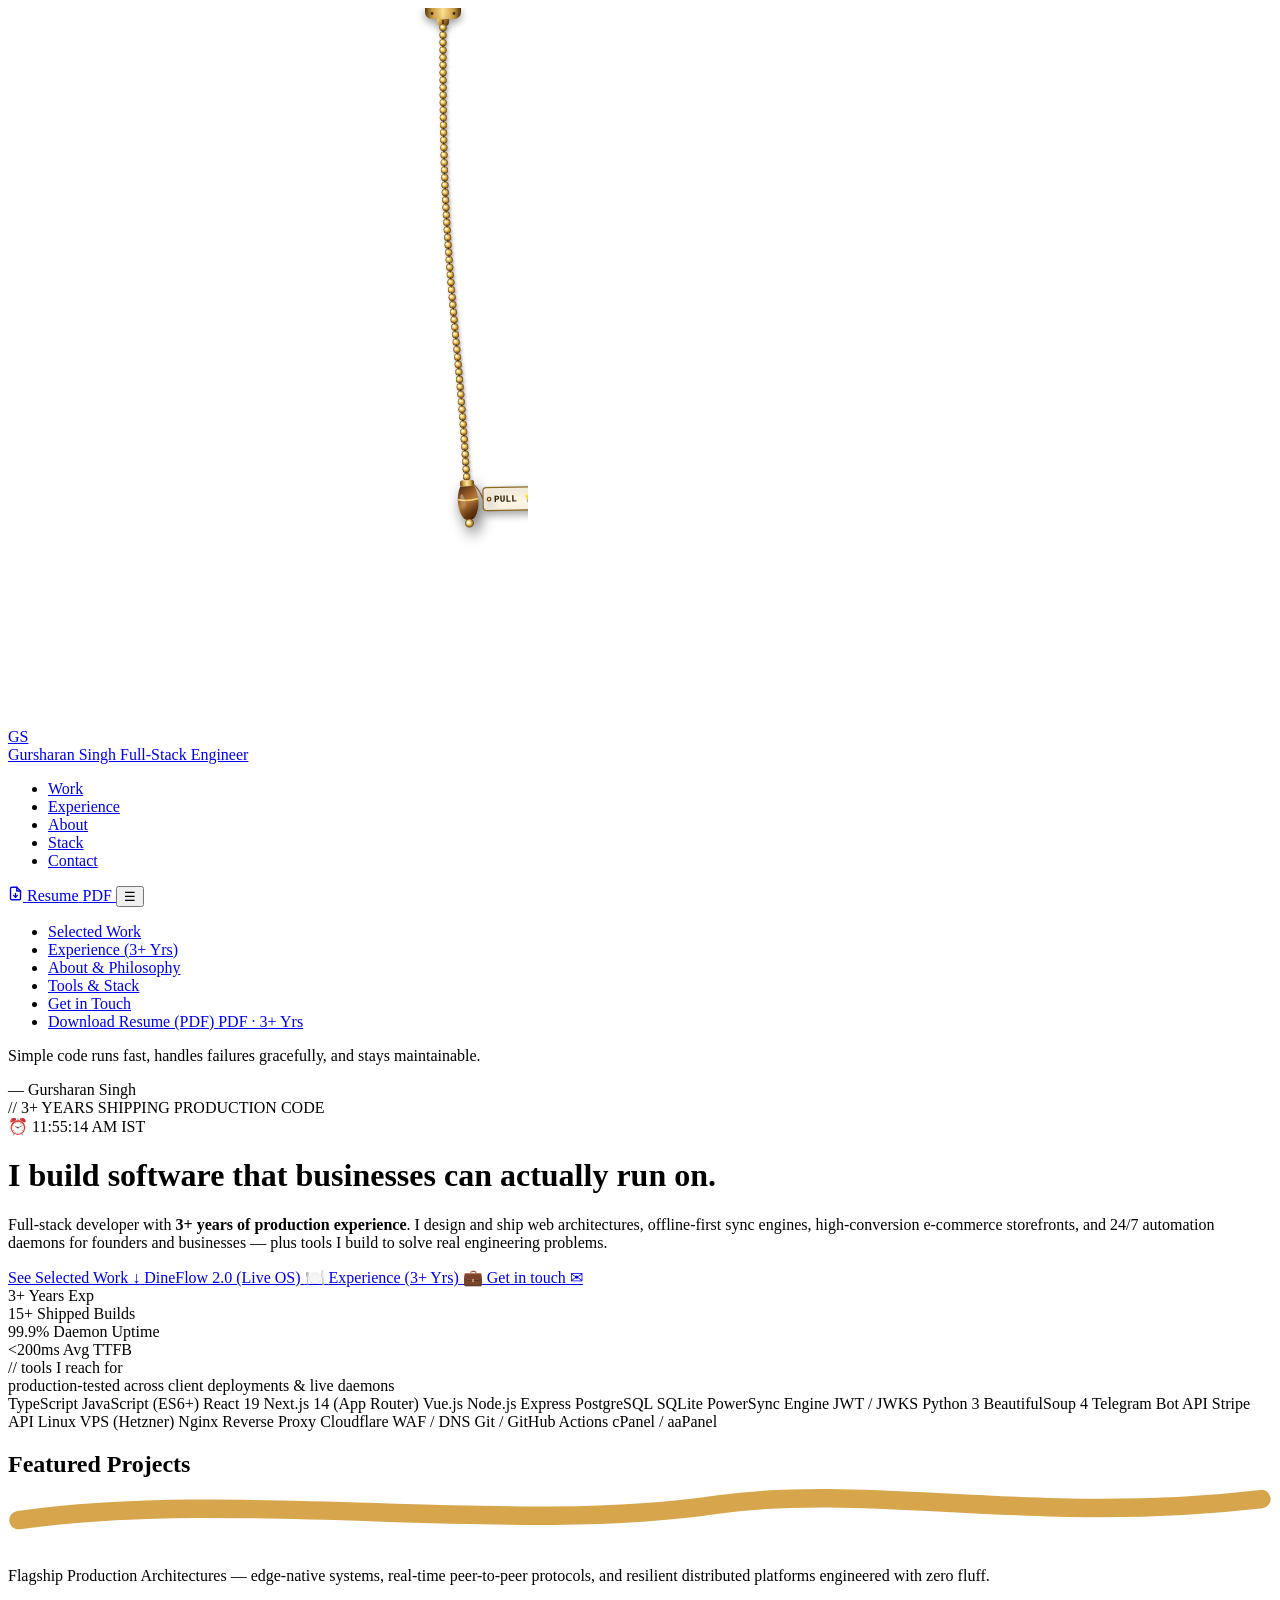
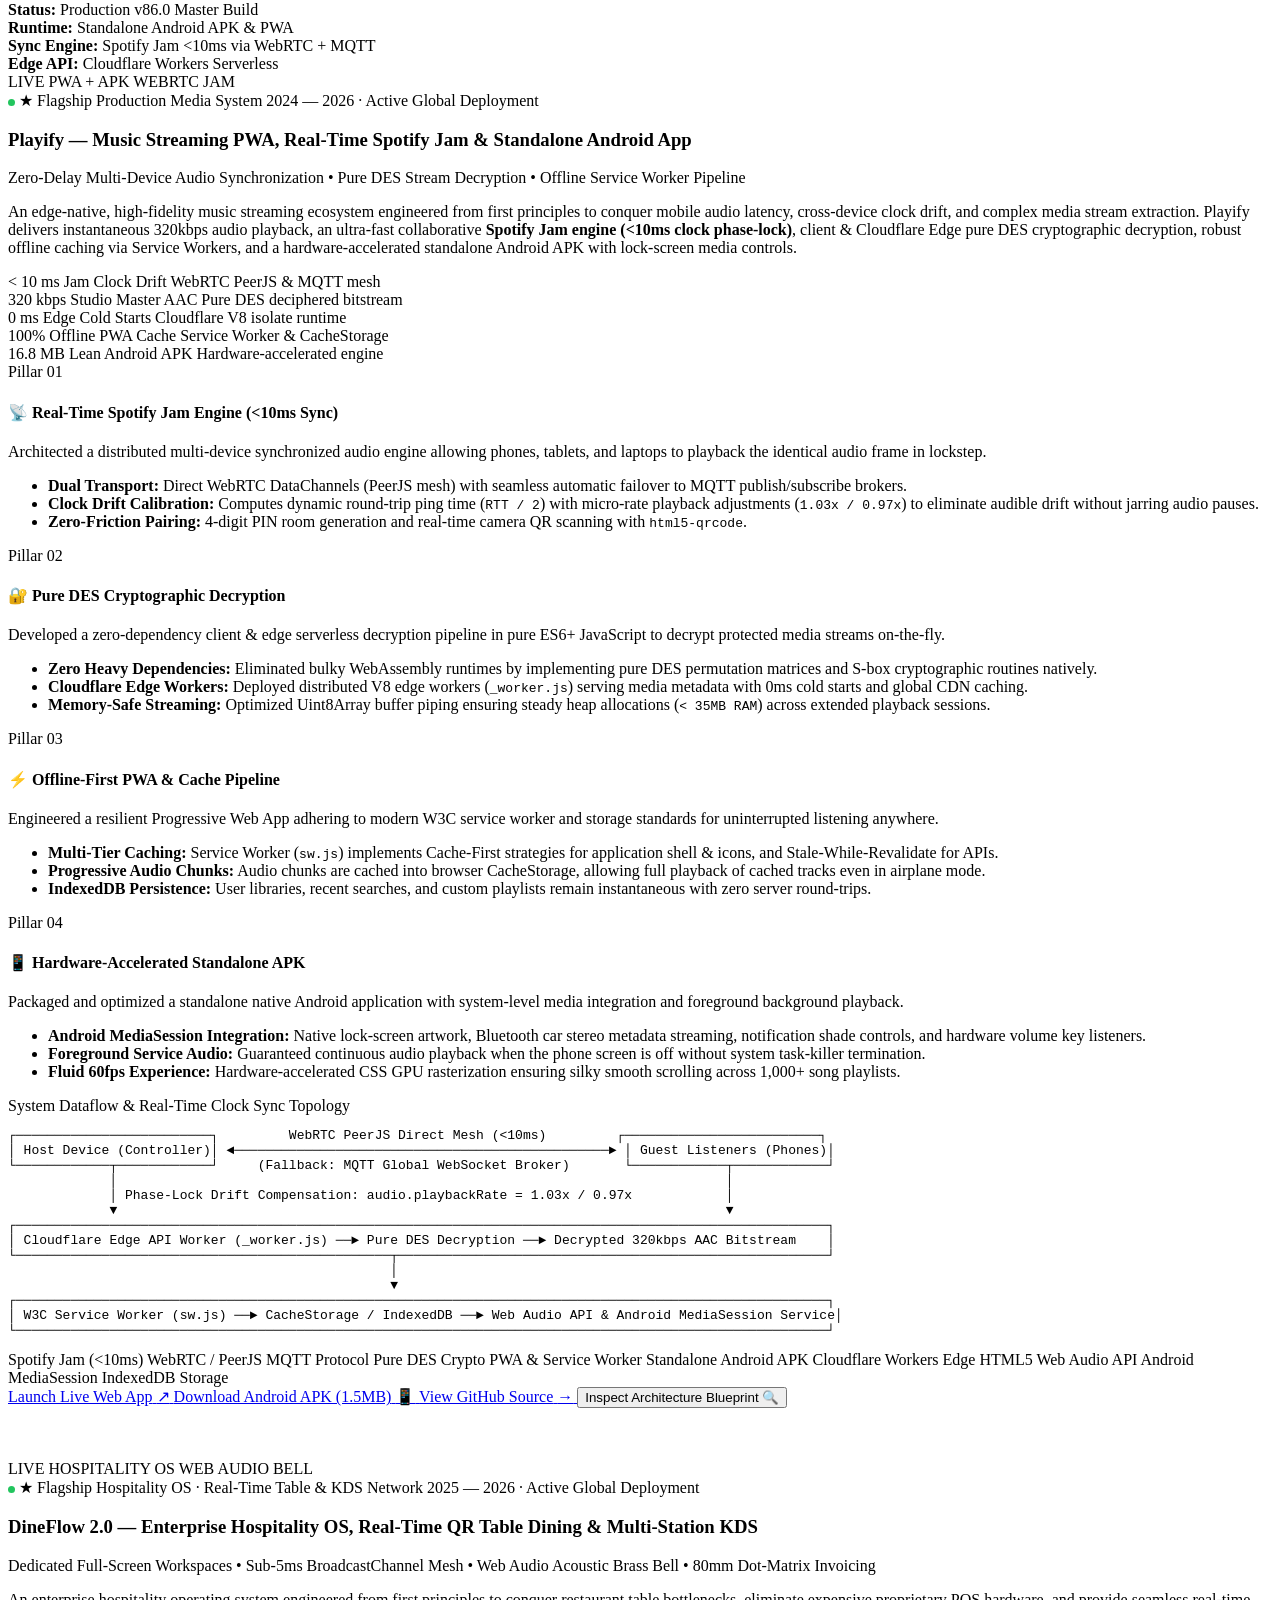
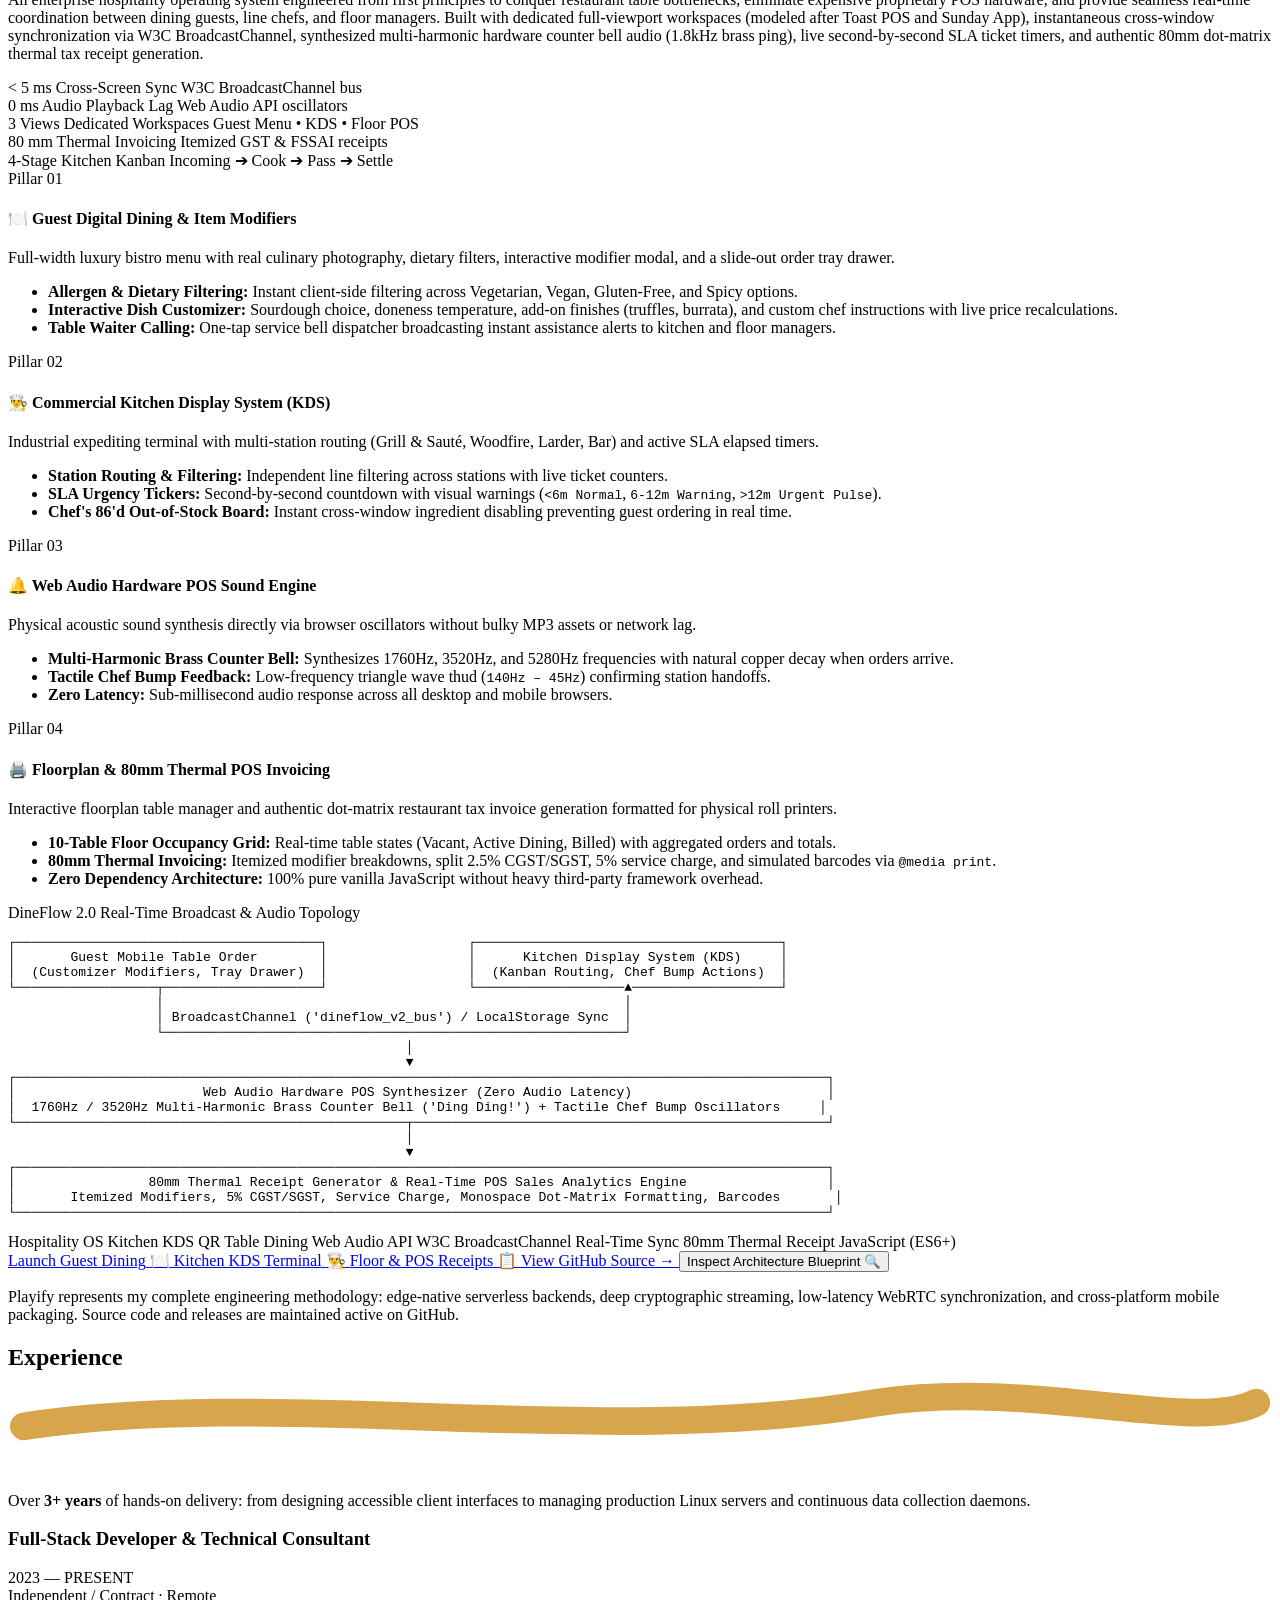
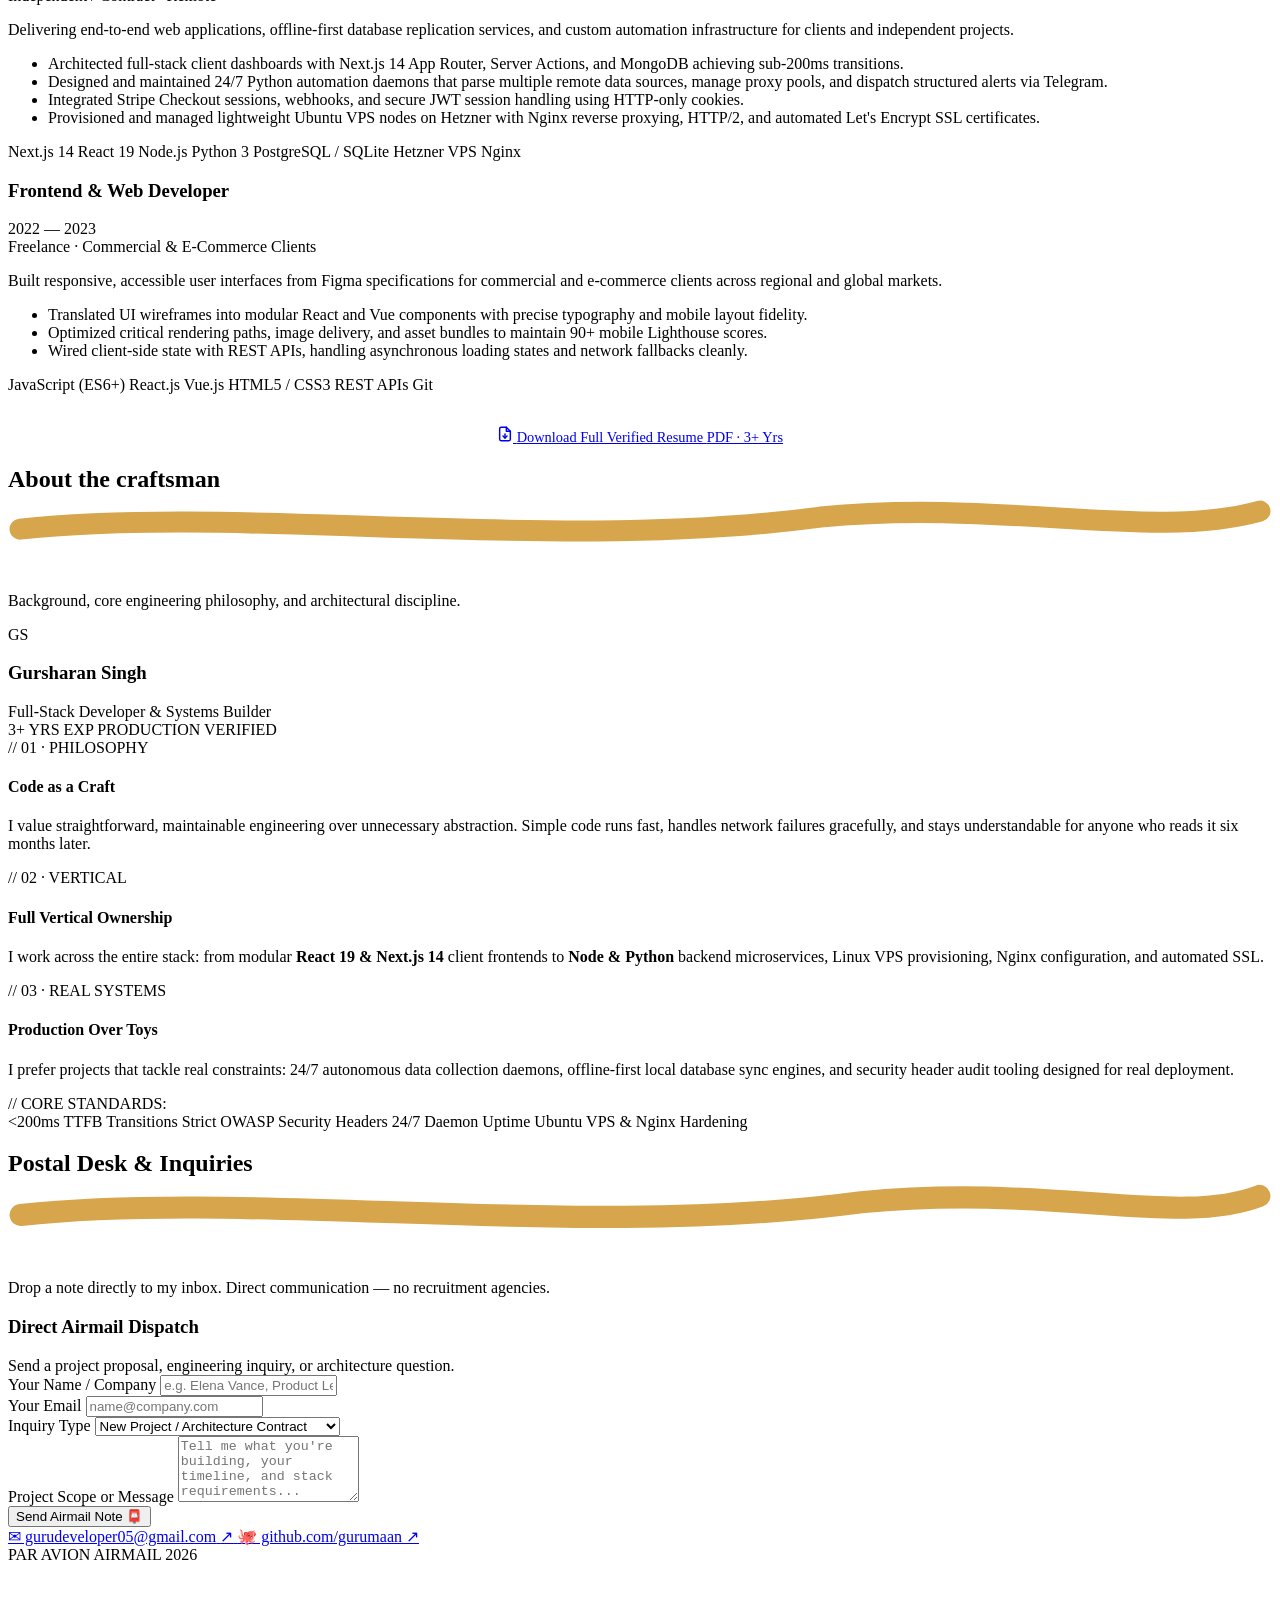
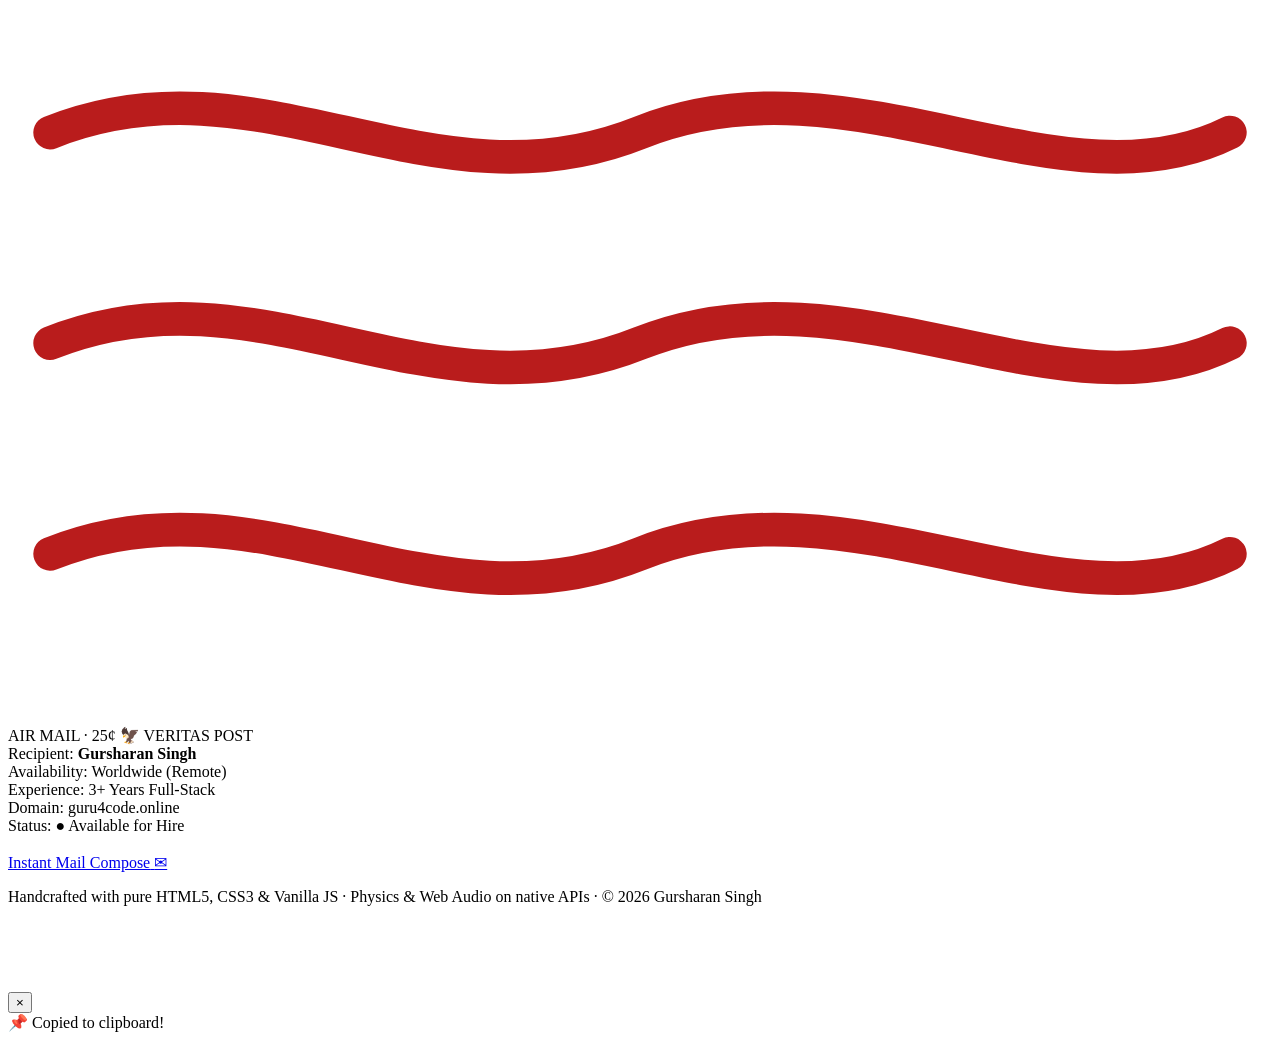
==== index.html @ 214a3eec "feat: host live interactive Playify & InspectFlow alongside DineFlow 2.0 with zero dead links" ====
<!DOCTYPE html>
<html lang="en">
<head>
  <meta charset="UTF-8" />
  <meta name="viewport" content="width=device-width, initial-scale=1.0" />
  <title>Gursharan Singh — Full-Stack Developer &amp; Systems Builder</title>
  <meta name="description" content="Full-stack developer with 3+ years of production experience in TypeScript, React 19, Next.js 14, Node.js, and Python. Building web architectures, offline-first sync engines, and 24/7 automation daemons." />
  <meta name="author" content="Gursharan Singh" />

  <!-- OpenGraph / Social Metadata -->
  <meta property="og:title" content="Gursharan Singh — Full-Stack Developer" />
  <meta property="og:description" content="I build software that businesses can actually run on. Handcrafted developer portfolio with 3+ years experience." />
  <meta property="og:type" content="website" />
  <meta property="og:url" content="https://guru4code.online" />

  <!-- Google Fonts: Fraunces, Inter, IBM Plex Mono -->
  <link rel="preconnect" href="https://fonts.googleapis.com" />
  <link rel="preconnect" href="https://fonts.gstatic.com" crossorigin />
  <link href="https://fonts.googleapis.com/css2?family=Fraunces:ital,opsz,wght@0,9..144,400;0,9..144,500;0,9..144,600;0,9..144,700;1,9..144,500&family=Inter:wght@400;500;600;700&family=IBM+Plex+Mono:wght@400;500;600;700&display=swap" rel="stylesheet" />

  <link rel="stylesheet" href="style.css" />
</head>
<body>

  <!-- =========================================================================
       PHYSICAL HANGING DESK LAMP PULL CHAIN (VERLET PHYSICS ENGINE)
       Handcrafted brass ball chain with real multi-node pendulum & spring physics
       ========================================================================= -->
  <div class="lamp-physics-wrap" id="lampPhysicsWrap" aria-label="Physical Hanging Lamp Pull Chain" title="Pull or flick the brass chain to toggle the desk lamp!">
    <canvas id="lampPhysicsCanvas" class="lamp-physics-canvas"></canvas>
  </div>

  <!-- =========================================================================
       STICKY CORK NAVIGATION BAR
       ========================================================================= -->
  <nav class="cork-nav" id="mainNav">
    <div class="wrap nav-container">
      <div class="brand-wrapper">
        <a href="#top" class="brand-link" title="Gursharan Singh — Full-Stack Developer">
          <div class="brand-seal">
            <span class="brand-seal-inner">GS</span>
          </div>
          <div class="brand-text-block">
            <span class="brand-name">Gursharan Singh</span>
            <span class="brand-sub">Full-Stack Engineer</span>
          </div>
        </a>
      </div>

      <ul class="navlinks">
        <li><a href="#work">Work</a></li>
        <li><a href="#experience">Experience</a></li>
        <li><a href="#about">About</a></li>
        <li><a href="#stack">Stack</a></li>
        <li><a href="#contact">Contact</a></li>
      </ul>

      <div class="nav-actions">
        <a href="Gursharan_Singh_Resume.pdf" target="_blank" rel="noreferrer noopener" class="nav-btn-resume" title="Download Gursharan Singh's Resume (PDF)">
          <svg class="resume-icon" width="15" height="15" viewBox="0 0 24 24" fill="none" stroke="currentColor" stroke-width="2.2" stroke-linecap="round" stroke-linejoin="round" aria-hidden="true">
            <path d="M14 2H6a2 2 0 0 0-2 2v16a2 2 0 0 0 2 2h12a2 2 0 0 0 2-2V8z"></path>
            <polyline points="14 2 14 8 20 8"></polyline>
            <line x1="12" y1="18" x2="12" y2="12"></line>
            <polyline points="9 15 12 18 15 15"></polyline>
          </svg>
          <span class="resume-text">Resume</span>
          <span class="resume-badge">PDF</span>
        </a>
        <button class="nav-toggle" id="navToggle" aria-label="Toggle Navigation Menu">☰</button>
      </div>
    </div>

    <!-- Mobile Drawer -->
    <div class="mobile-nav-panel" id="mobileNavPanel">
      <ul>
        <li><a href="#work">Selected Work</a></li>
        <li><a href="#experience">Experience (3+ Yrs)</a></li>
        <li><a href="#about">About &amp; Philosophy</a></li>
        <li><a href="#stack">Tools &amp; Stack</a></li>
        <li><a href="#contact">Get in Touch</a></li>
        <li>
          <a href="Gursharan_Singh_Resume.pdf" target="_blank" class="mobile-resume-link">
            <span>Download Resume (PDF)</span>
            <span class="resume-badge">PDF · 3+ Yrs</span>
          </a>
        </li>
      </ul>
    </div>
  </nav>

  <!-- =========================================================================
       HERO SECTION — PINNED ARTISAN MEMO CARD
       ========================================================================= -->
  <header class="hero" id="top">
    <div class="wrap hero-layout">
      <!-- Damped Harmonic Pendulum Note -->
      <div class="hanging-note" id="hangingNote" title="Click or hover near the pin to swing!">
        <span class="note-pin" aria-hidden="true"></span>
        <p>Simple code runs fast, handles failures gracefully, and stays maintainable.</p>
        <span class="note-author">&mdash; Gursharan Singh</span>
      </div>

      <!-- Main Hero Pinned Card -->
      <div class="hero-card">
        <div class="pin" aria-hidden="true" title="Click me!"></div>

        <!-- Subtle Coffee Ring Watermark on Paper Corner -->
        <div class="coffee-stain" aria-hidden="true"></div>

        <div class="hero-meta-row">
          <span class="eyebrow-note">// 3+ YEARS SHIPPING PRODUCTION CODE</span>
          <div class="desk-clock-badge" id="deskClockBadge" title="Live Indian Standard Time">
            <span>⏰</span>
            <span id="deskClockText">Loading IST...</span>
          </div>
        </div>

        <h1 class="headline">I build software that businesses can actually run on.</h1>

        <p class="hero-sub">
          Full-stack developer with <strong>3+ years of production experience</strong>. I design and ship web architectures,
          offline-first sync engines, high-conversion e-commerce storefronts, and 24/7 automation daemons for founders and businesses &mdash;
          plus tools I build to solve real engineering problems.
        </p>

        <div class="hero-actions">
          <a href="#work" class="btn btn-primary">
            <span>See Selected Work</span>
            <span>↓</span>
          </a>
          <a href="dineflow/" target="_blank" rel="noreferrer noopener" class="btn btn-flagship" title="Launch DineFlow 2.0 Live Hospitality OS">
            <span>DineFlow 2.0 (Live OS)</span>
            <span>🍽️</span>
          </a>
          <a href="#experience" class="btn btn-ghost">
            <span>Experience (3+ Yrs)</span>
            <span>💼</span>
          </a>
          <a href="#contact" class="btn btn-ghost">
            <span>Get in touch</span>
            <span>✉</span>
          </a>
        </div>

        <!-- Quick Metrics Pinned Inside Hero -->
        <div class="hero-metrics">
          <div class="metric-item">
            <span class="metric-val">3+</span>
            <span class="metric-lbl">Years Exp</span>
          </div>
          <div class="metric-item">
            <span class="metric-val">15+</span>
            <span class="metric-lbl">Shipped Builds</span>
          </div>
          <div class="metric-item">
            <span class="metric-val">99.9%</span>
            <span class="metric-lbl">Daemon Uptime</span>
          </div>
          <div class="metric-item">
            <span class="metric-val">&lt;200ms</span>
            <span class="metric-lbl">Avg TTFB</span>
          </div>
        </div>
      </div>
    </div>
  </header>



  <!-- =========================================================================
       TOOLS I REACH FOR (STACK STRIP)
       ========================================================================= -->
  <section class="stack-strip" id="stack">
    <div class="wrap">
      <div class="stack-container">
        <div class="stack-header">
          <div class="label">// tools I reach for</div>
          <div class="stack-subtext">production-tested across client deployments &amp; live daemons</div>
        </div>
        <div class="stamp-row">
          <span class="stamp highlight">TypeScript</span>
          <span class="stamp">JavaScript (ES6+)</span>
          <span class="stamp highlight">React 19</span>
          <span class="stamp highlight">Next.js 14 (App Router)</span>
          <span class="stamp">Vue.js</span>
          <span class="stamp highlight">Node.js</span>
          <span class="stamp">Express</span>
          <span class="stamp">PostgreSQL</span>
          <span class="stamp">SQLite</span>
          <span class="stamp highlight">PowerSync Engine</span>
          <span class="stamp">JWT / JWKS</span>
          <span class="stamp highlight">Python 3</span>
          <span class="stamp">BeautifulSoup 4</span>
          <span class="stamp">Telegram Bot API</span>
          <span class="stamp">Stripe API</span>
          <span class="stamp">Linux VPS (Hetzner)</span>
          <span class="stamp">Nginx Reverse Proxy</span>
          <span class="stamp">Cloudflare WAF / DNS</span>
          <span class="stamp">Git / GitHub Actions</span>
          <span class="stamp">cPanel / aaPanel</span>
        </div>
      </div>
    </div>
  </section>

  <!-- =========================================================================
       SELECTED WORK (PINNED PROJECT GALLERY)
       ========================================================================= -->
  <section class="section" id="work">
    <div class="wrap">
      <div class="section-head">
        <h2 class="section-title">Featured Projects
          <svg class="underline" viewBox="0 0 240 12" preserveAspectRatio="none" aria-hidden="true">
            <path d="M2,8 C45,2 95,11 135,5 C165,1 195,9 238,4" stroke="#d6a54c" stroke-width="3.5" fill="none" stroke-linecap="round"/>
          </svg>
        </h2>
        <p class="section-desc">
          Flagship Production Architectures &mdash; edge-native systems, real-time peer-to-peer protocols, and resilient distributed platforms engineered with zero fluff.
        </p>
      </div>

      <!-- Quick Status Strip -->
      <div class="playify-status-banner">
        <div class="banner-pill"><span class="pulse-dot"></span> <strong>Status:</strong> Production v86.0 Master Build</div>
        <div class="banner-pill"><strong>Runtime:</strong> Standalone Android APK &amp; PWA</div>
        <div class="banner-pill"><strong>Sync Engine:</strong> Spotify Jam &lt;10ms via WebRTC + MQTT</div>
        <div class="banner-pill"><strong>Edge API:</strong> Cloudflare Workers Serverless</div>
      </div>

      <div class="work-grid playify-single-grid">

        <!-- FLAGSHIP MASTER SHOWCASE: Playify -->
        <article class="card playify-master-card" data-category="flagship fullstack mobile media">
          <div class="tape ochre" style="left: 48px; top: -16px; transform: rotate(-3deg);" aria-hidden="true"></div>
          <div class="tape teal" style="right: 48px; top: -16px; transform: rotate(3.5deg);" aria-hidden="true"></div>
          
          <div class="playify-stamp-badge-cluster">
            <span class="rubber-stamp">LIVE PWA + APK</span>
            <span class="rubber-stamp teal">WEBRTC JAM</span>
          </div>

          <div class="card-top-meta">
            <span class="card-status status-flagship"><span class="pulse-dot" style="display:inline-block; width:7px; height:7px; border-radius:50%; background:#22c55e; margin-right:4px;"></span>★ Flagship Production Media System</span>
            <span class="card-year">2024 &mdash; 2026 · Active Global Deployment</span>
          </div>

          <div class="playify-header-block">
            <h3 class="playify-master-title">Playify &mdash; Music Streaming PWA, Real-Time Spotify Jam &amp; Standalone Android App</h3>
            <p class="playify-subtitle">Zero-Delay Multi-Device Audio Synchronization &bull; Pure DES Stream Decryption &bull; Offline Service Worker Pipeline</p>
          </div>

          <p class="card-lead playify-lead-text">
            An edge-native, high-fidelity music streaming ecosystem engineered from first principles to conquer mobile audio latency, cross-device clock drift, and complex media stream extraction. Playify delivers instantaneous 320kbps audio playback, an ultra-fast collaborative <strong>Spotify Jam engine (&lt;10ms clock phase-lock)</strong>, client &amp; Cloudflare Edge pure DES cryptographic decryption, robust offline caching via Service Workers, and a hardware-accelerated standalone Android APK with lock-screen media controls.
          </p>

          <!-- Live Performance & Engineering Benchmarks Strip -->
          <div class="playify-specs-strip">
            <div class="spec-cell">
              <span class="spec-value">&lt; 10 ms</span>
              <span class="spec-name">Jam Clock Drift</span>
              <span class="spec-desc">WebRTC PeerJS &amp; MQTT mesh</span>
            </div>
            <div class="spec-cell">
              <span class="spec-value">320 kbps</span>
              <span class="spec-name">Studio Master AAC</span>
              <span class="spec-desc">Pure DES deciphered bitstream</span>
            </div>
            <div class="spec-cell">
              <span class="spec-value">0 ms</span>
              <span class="spec-name">Edge Cold Starts</span>
              <span class="spec-desc">Cloudflare V8 isolate runtime</span>
            </div>
            <div class="spec-cell">
              <span class="spec-value">100%</span>
              <span class="spec-name">Offline PWA Cache</span>
              <span class="spec-desc">Service Worker &amp; CacheStorage</span>
            </div>
            <div class="spec-cell">
              <span class="spec-value">16.8 MB</span>
              <span class="spec-name">Lean Android APK</span>
              <span class="spec-desc">Hardware-accelerated engine</span>
            </div>
          </div>

          <!-- 4 Core Technical Architecture Pillars -->
          <div class="playify-pillars-grid">
            <div class="pillar-card">
              <div class="pillar-badge">Pillar 01</div>
              <h4 class="pillar-title">📡 Real-Time Spotify Jam Engine (&lt;10ms Sync)</h4>
              <p class="pillar-desc">
                Architected a distributed multi-device synchronized audio engine allowing phones, tablets, and laptops to playback the identical audio frame in lockstep.
              </p>
              <ul class="pillar-list">
                <li><strong>Dual Transport:</strong> Direct WebRTC DataChannels (PeerJS mesh) with seamless automatic failover to MQTT publish/subscribe brokers.</li>
                <li><strong>Clock Drift Calibration:</strong> Computes dynamic round-trip ping time (<code class="inline-code">RTT / 2</code>) with micro-rate playback adjustments (<code class="inline-code">1.03x / 0.97x</code>) to eliminate audible drift without jarring audio pauses.</li>
                <li><strong>Zero-Friction Pairing:</strong> 4-digit PIN room generation and real-time camera QR scanning with <code class="inline-code">html5-qrcode</code>.</li>
              </ul>
            </div>

            <div class="pillar-card">
              <div class="pillar-badge">Pillar 02</div>
              <h4 class="pillar-title">🔐 Pure DES Cryptographic Decryption</h4>
              <p class="pillar-desc">
                Developed a zero-dependency client &amp; edge serverless decryption pipeline in pure ES6+ JavaScript to decrypt protected media streams on-the-fly.
              </p>
              <ul class="pillar-list">
                <li><strong>Zero Heavy Dependencies:</strong> Eliminated bulky WebAssembly runtimes by implementing pure DES permutation matrices and S-box cryptographic routines natively.</li>
                <li><strong>Cloudflare Edge Workers:</strong> Deployed distributed V8 edge workers (<code class="inline-code">_worker.js</code>) serving media metadata with 0ms cold starts and global CDN caching.</li>
                <li><strong>Memory-Safe Streaming:</strong> Optimized Uint8Array buffer piping ensuring steady heap allocations (<code class="inline-code">&lt; 35MB RAM</code>) across extended playback sessions.</li>
              </ul>
            </div>

            <div class="pillar-card">
              <div class="pillar-badge">Pillar 03</div>
              <h4 class="pillar-title">⚡ Offline-First PWA &amp; Cache Pipeline</h4>
              <p class="pillar-desc">
                Engineered a resilient Progressive Web App adhering to modern W3C service worker and storage standards for uninterrupted listening anywhere.
              </p>
              <ul class="pillar-list">
                <li><strong>Multi-Tier Caching:</strong> Service Worker (<code class="inline-code">sw.js</code>) implements Cache-First strategies for application shell &amp; icons, and Stale-While-Revalidate for APIs.</li>
                <li><strong>Progressive Audio Chunks:</strong> Audio chunks are cached into browser CacheStorage, allowing full playback of cached tracks even in airplane mode.</li>
                <li><strong>IndexedDB Persistence:</strong> User libraries, recent searches, and custom playlists remain instantaneous with zero server round-trips.</li>
              </ul>
            </div>

            <div class="pillar-card">
              <div class="pillar-badge">Pillar 04</div>
              <h4 class="pillar-title">📱 Hardware-Accelerated Standalone APK</h4>
              <p class="pillar-desc">
                Packaged and optimized a standalone native Android application with system-level media integration and foreground background playback.
              </p>
              <ul class="pillar-list">
                <li><strong>Android MediaSession Integration:</strong> Native lock-screen artwork, Bluetooth car stereo metadata streaming, notification shade controls, and hardware volume key listeners.</li>
                <li><strong>Foreground Service Audio:</strong> Guaranteed continuous audio playback when the phone screen is off without system task-killer termination.</li>
                <li><strong>Fluid 60fps Experience:</strong> Hardware-accelerated CSS GPU rasterization ensuring silky smooth scrolling across 1,000+ song playlists.</li>
              </ul>
            </div>
          </div>

          <!-- System Architecture Topology Flow -->
          <div class="playify-topo-box">
            <div class="topo-title">System Dataflow &amp; Real-Time Clock Sync Topology</div>
            <pre class="topo-diagram"><code>┌─────────────────────────┐         WebRTC PeerJS Direct Mesh (&lt;10ms)         ┌─────────────────────────┐
│ Host Device (Controller)│ ◄────────────────────────────────────────────────► │ Guest Listeners (Phones)│
└────────────┬────────────┘     (Fallback: MQTT Global WebSocket Broker)       └────────────┬────────────┘
             │                                                                              │
             │ Phase-Lock Drift Compensation: audio.playbackRate = 1.03x / 0.97x            │
             ▼                                                                              ▼
┌────────────────────────────────────────────────────────────────────────────────────────────────────────┐
│ Cloudflare Edge API Worker (_worker.js) ──► Pure DES Decryption ──► Decrypted 320kbps AAC Bitstream    │
└────────────────────────────────────────────────┬───────────────────────────────────────────────────────┘
                                                 │
                                                 ▼
┌────────────────────────────────────────────────────────────────────────────────────────────────────────┐
│ W3C Service Worker (sw.js) ──► CacheStorage / IndexedDB ──► Web Audio API &amp; Android MediaSession Service│
└────────────────────────────────────────────────────────────────────────────────────────────────────────┘</code></pre>
          </div>

          <!-- Tech Stack Badges -->
          <div class="tag-row playify-tags">
            <span class="tag">Spotify Jam (&lt;10ms)</span>
            <span class="tag">WebRTC / PeerJS</span>
            <span class="tag">MQTT Protocol</span>
            <span class="tag">Pure DES Crypto</span>
            <span class="tag">PWA &amp; Service Worker</span>
            <span class="tag">Standalone Android APK</span>
            <span class="tag">Cloudflare Workers Edge</span>
            <span class="tag">HTML5 Web Audio API</span>
            <span class="tag">Android MediaSession</span>
            <span class="tag">IndexedDB Storage</span>
          </div>

          <!-- Action Links & Inspection Button -->
          <div class="card-footer-links playify-action-bar">
            <a href="playify/" target="_blank" rel="noreferrer noopener" class="card-link btn-primary-highlight" title="Launch live streaming web app">
              <span>Launch Live Web App</span>
              <span>↗</span>
            </a>
            <a href="playify/Playify.apk" target="_blank" rel="noreferrer noopener" class="card-link btn-apk-download" title="Download standalone Android APK">
              <span>Download Android APK (1.5MB)</span>
              <span>📱</span>
            </a>
            <a href="https://github.com/gurumaan/playify" target="_blank" rel="noreferrer noopener" class="card-link" title="View Playify repository on GitHub">
              <span>View GitHub Source</span>
              <span>→</span>
            </a>
            <button class="card-btn-inspect" data-project="playify" title="Inspect architecture blueprint modal">Inspect Architecture Blueprint 🔍</button>
          </div>
        </article>

        <!-- FLAGSHIP MASTER SHOWCASE 2: DineFlow 2.0 (HOSPITALITY OS & REAL-TIME KDS) -->
        <article class="card playify-master-card dineflow-master-card" data-category="flagship fullstack realtime hospitality" style="margin-top: 52px;">
          <div class="tape terracotta" style="left: 48px; top: -16px; transform: rotate(-2.5deg);" aria-hidden="true"></div>
          <div class="tape ochre" style="right: 48px; top: -16px; transform: rotate(3deg);" aria-hidden="true"></div>
          
          <div class="playify-stamp-badge-cluster">
            <span class="rubber-stamp terracotta">LIVE HOSPITALITY OS</span>
            <span class="rubber-stamp">WEB AUDIO BELL</span>
          </div>

          <div class="card-top-meta">
            <span class="card-status status-flagship"><span class="pulse-dot" style="display:inline-block; width:7px; height:7px; border-radius:50%; background:#22c55e; margin-right:4px;"></span>★ Flagship Hospitality OS · Real-Time Table &amp; KDS Network</span>
            <span class="card-year">2025 &mdash; 2026 · Active Global Deployment</span>
          </div>

          <div class="playify-header-block">
            <h3 class="playify-master-title">DineFlow 2.0 &mdash; Enterprise Hospitality OS, Real-Time QR Table Dining &amp; Multi-Station KDS</h3>
            <p class="playify-subtitle">Dedicated Full-Screen Workspaces &bull; Sub-5ms BroadcastChannel Mesh &bull; Web Audio Acoustic Brass Bell &bull; 80mm Dot-Matrix Invoicing</p>
          </div>

          <p class="card-lead playify-lead-text">
            An enterprise hospitality operating system engineered from first principles to conquer restaurant table bottlenecks, eliminate expensive proprietary POS hardware, and provide seamless real-time coordination between dining guests, line chefs, and floor managers. Built with dedicated full-viewport workspaces (modeled after Toast POS and Sunday App), instantaneous cross-window synchronization via W3C BroadcastChannel, synthesized multi-harmonic hardware counter bell audio (1.8kHz brass ping), live second-by-second SLA ticket timers, and authentic 80mm dot-matrix thermal tax receipt generation.
          </p>

          <!-- Live Performance & Engineering Benchmarks Strip -->
          <div class="playify-specs-strip dineflow-specs-strip">
            <div class="spec-cell">
              <span class="spec-value">&lt; 5 ms</span>
              <span class="spec-name">Cross-Screen Sync</span>
              <span class="spec-desc">W3C BroadcastChannel bus</span>
            </div>
            <div class="spec-cell">
              <span class="spec-value">0 ms</span>
              <span class="spec-name">Audio Playback Lag</span>
              <span class="spec-desc">Web Audio API oscillators</span>
            </div>
            <div class="spec-cell">
              <span class="spec-value">3 Views</span>
              <span class="spec-name">Dedicated Workspaces</span>
              <span class="spec-desc">Guest Menu &bull; KDS &bull; Floor POS</span>
            </div>
            <div class="spec-cell">
              <span class="spec-value">80 mm</span>
              <span class="spec-name">Thermal Invoicing</span>
              <span class="spec-desc">Itemized GST &amp; FSSAI receipts</span>
            </div>
            <div class="spec-cell">
              <span class="spec-value">4-Stage</span>
              <span class="spec-name">Kitchen Kanban</span>
              <span class="spec-desc">Incoming ➔ Cook ➔ Pass ➔ Settle</span>
            </div>
          </div>

          <!-- 4 Core Technical Architecture Pillars -->
          <div class="playify-pillars-grid">
            <div class="pillar-card">
              <div class="pillar-badge">Pillar 01</div>
              <h4 class="pillar-title">🍽️ Guest Digital Dining &amp; Item Modifiers</h4>
              <p class="pillar-desc">
                Full-width luxury bistro menu with real culinary photography, dietary filters, interactive modifier modal, and a slide-out order tray drawer.
              </p>
              <ul class="pillar-list">
                <li><strong>Allergen &amp; Dietary Filtering:</strong> Instant client-side filtering across Vegetarian, Vegan, Gluten-Free, and Spicy options.</li>
                <li><strong>Interactive Dish Customizer:</strong> Sourdough choice, doneness temperature, add-on finishes (truffles, burrata), and custom chef instructions with live price recalculations.</li>
                <li><strong>Table Waiter Calling:</strong> One-tap service bell dispatcher broadcasting instant assistance alerts to kitchen and floor managers.</li>
              </ul>
            </div>

            <div class="pillar-card">
              <div class="pillar-badge">Pillar 02</div>
              <h4 class="pillar-title">👨‍🍳 Commercial Kitchen Display System (KDS)</h4>
              <p class="pillar-desc">
                Industrial expediting terminal with multi-station routing (Grill &amp; Sauté, Woodfire, Larder, Bar) and active SLA elapsed timers.
              </p>
              <ul class="pillar-list">
                <li><strong>Station Routing &amp; Filtering:</strong> Independent line filtering across stations with live ticket counters.</li>
                <li><strong>SLA Urgency Tickers:</strong> Second-by-second countdown with visual warnings (<code class="inline-code">&lt;6m Normal</code>, <code class="inline-code">6-12m Warning</code>, <code class="inline-code">&gt;12m Urgent Pulse</code>).</li>
                <li><strong>Chef's 86'd Out-of-Stock Board:</strong> Instant cross-window ingredient disabling preventing guest ordering in real time.</li>
              </ul>
            </div>

            <div class="pillar-card">
              <div class="pillar-badge">Pillar 03</div>
              <h4 class="pillar-title">🔔 Web Audio Hardware POS Sound Engine</h4>
              <p class="pillar-desc">
                Physical acoustic sound synthesis directly via browser oscillators without bulky MP3 assets or network lag.
              </p>
              <ul class="pillar-list">
                <li><strong>Multi-Harmonic Brass Counter Bell:</strong> Synthesizes 1760Hz, 3520Hz, and 5280Hz frequencies with natural copper decay when orders arrive.</li>
                <li><strong>Tactile Chef Bump Feedback:</strong> Low-frequency triangle wave thud (<code class="inline-code">140Hz &ndash; 45Hz</code>) confirming station handoffs.</li>
                <li><strong>Zero Latency:</strong> Sub-millisecond audio response across all desktop and mobile browsers.</li>
              </ul>
            </div>

            <div class="pillar-card">
              <div class="pillar-badge">Pillar 04</div>
              <h4 class="pillar-title">🖨️ Floorplan &amp; 80mm Thermal POS Invoicing</h4>
              <p class="pillar-desc">
                Interactive floorplan table manager and authentic dot-matrix restaurant tax invoice generation formatted for physical roll printers.
              </p>
              <ul class="pillar-list">
                <li><strong>10-Table Floor Occupancy Grid:</strong> Real-time table states (Vacant, Active Dining, Billed) with aggregated orders and totals.</li>
                <li><strong>80mm Thermal Invoicing:</strong> Itemized modifier breakdowns, split 2.5% CGST/SGST, 5% service charge, and simulated barcodes via <code class="inline-code">@media print</code>.</li>
                <li><strong>Zero Dependency Architecture:</strong> 100% pure vanilla JavaScript without heavy third-party framework overhead.</li>
              </ul>
            </div>
          </div>

          <!-- System Architecture Topology Flow -->
          <div class="playify-topo-box">
            <div class="topo-title">DineFlow 2.0 Real-Time Broadcast &amp; Audio Topology</div>
            <pre class="topo-diagram"><code>┌───────────────────────────────────────┐                  ┌───────────────────────────────────────┐
│       Guest Mobile Table Order        │                  │      Kitchen Display System (KDS)     │
│  (Customizer Modifiers, Tray Drawer)  │                  │  (Kanban Routing, Chef Bump Actions)  │
└──────────────────┬────────────────────┘                  └───────────────────▲───────────────────┘
                   │                                                           │
                   │ BroadcastChannel ('dineflow_v2_bus') / LocalStorage Sync  │
                   └───────────────────────────────────────────────────────────┘
                                                   │
                                                   ▼
┌────────────────────────────────────────────────────────────────────────────────────────────────────────┐
│                        Web Audio Hardware POS Synthesizer (Zero Audio Latency)                         │
│  1760Hz / 3520Hz Multi-Harmonic Brass Counter Bell ('Ding Ding!') + Tactile Chef Bump Oscillators     │
└──────────────────────────────────────────────────┬─────────────────────────────────────────────────────┘
                                                   │
                                                   ▼
┌────────────────────────────────────────────────────────────────────────────────────────────────────────┐
│                 80mm Thermal Receipt Generator &amp; Real-Time POS Sales Analytics Engine                  │
│       Itemized Modifiers, 5% CGST/SGST, Service Charge, Monospace Dot-Matrix Formatting, Barcodes       │
└────────────────────────────────────────────────────────────────────────────────────────────────────────┘</code></pre>
          </div>

          <!-- Tech Stack Badges -->
          <div class="tag-row playify-tags">
            <span class="tag">Hospitality OS</span>
            <span class="tag">Kitchen KDS</span>
            <span class="tag">QR Table Dining</span>
            <span class="tag">Web Audio API</span>
            <span class="tag">W3C BroadcastChannel</span>
            <span class="tag">Real-Time Sync</span>
            <span class="tag">80mm Thermal Receipt</span>
            <span class="tag">JavaScript (ES6+)</span>
          </div>

          <!-- Action Links & Inspection Button -->
          <div class="card-footer-links playify-action-bar">
            <a href="dineflow/" target="_blank" rel="noreferrer noopener" class="card-link btn-primary-highlight" title="Launch DineFlow Guest Dining">
              <span>Launch Guest Dining</span>
              <span>🍽️</span>
            </a>
            <a href="dineflow/?view=kds" target="_blank" rel="noreferrer noopener" class="card-link" title="Open Kitchen KDS Terminal">
              <span>Kitchen KDS Terminal</span>
              <span>👨‍🍳</span>
            </a>
            <a href="dineflow/?view=floor" target="_blank" rel="noreferrer noopener" class="card-link" title="Floor Manager &amp; POS Receipts">
              <span>Floor &amp; POS Receipts</span>
              <span>📋</span>
            </a>
            <a href="https://github.com/gurumaan/dineflow" target="_blank" rel="noreferrer noopener" class="card-link" title="View DineFlow repository on GitHub">
              <span>View GitHub Source</span>
              <span>→</span>
            </a>
            <button class="card-btn-inspect" data-project="dineflow" title="Inspect architecture blueprint modal">Inspect Architecture Blueprint 🔍</button>
          </div>
        </article>





        <!-- =========================================================================
             OTHER PROJECTS ARCHIVED (Preserved for future expansion)
             ========================================================================= -->
        <!--
        <article class="card" data-category="flagship fullstack">
          <div class="tape ochre" aria-hidden="true"></div>
          <span class="rubber-stamp">VERIFIED 2026</span>
          <div class="card-top-meta">
            <span class="card-status status-flagship">★ Flagship Tool · Live</span>
            <span class="card-year">2026</span>
          </div>
          <h3>InspectFlow &mdash; Web Architecture &amp; Security Auditor</h3>
          <p class="card-lead">
            An interactive web security and architecture audit studio that inspects live OWASP security headers, identifies frontend and infrastructure technology footprints, and simulates responsive multi-device viewports with instant remediation guides.
          </p>
          <ul class="card-bullets">
            <li>Evaluates 6 critical OWASP headers (CSP, HSTS, X-Frame-Options, Permissions-Policy) in real-time with dynamic 0&ndash;100 scoring.</li>
            <li>Framework remediation drawer with copy-pasteable patches for Next.js, Express (Helmet), and Nginx.</li>
            <li>Interactive responsive sandbox simulating iPhone 15, iPad Air, and Desktop viewports.</li>
          </ul>
          <div class="tag-row">
            <span class="tag">React 19</span>
            <span class="tag">TypeScript</span>
            <span class="tag">Vite</span>
            <span class="tag">OWASP Security</span>
            <span class="tag">Multi-Device Sandbox</span>
            <span class="tag">PDF Export</span>
          </div>
          <div class="card-footer-links">
            <a href="inspectflow/" target="_blank" rel="noreferrer noopener" class="card-link btn-primary-highlight" title="Open live InspectFlow web security auditor">
              <span>Launch Live Tool</span>
              <span>↗</span>
            </a>
            <a href="https://github.com/gurumaan/inspectflow" target="_blank" rel="noreferrer noopener" class="card-link" title="View InspectFlow source on GitHub">
              <span>View Code</span>
              <span>→</span>
            </a>
            <button class="card-btn-inspect" data-project="inspectflow" title="Inspect architecture breakdown">Inspect Architecture 🔍</button>
          </div>
        </article>

        <article class="card" data-category="fullstack">
          <div class="tape teal" aria-hidden="true"></div>
          <span class="rubber-stamp teal">OPEN SOURCE</span>
          <div class="card-top-meta">
            <span class="card-status status-live">● Open Source · Live</span>
            <span class="card-year">2025</span>
          </div>
          <h3>PowerSync Offline-First Sync Backend</h3>
          <p class="card-lead">
            A Node.js backend synchronization service that enables offline-first architectures by replicating data bidirectionally between client-side SQLite databases and server-side PostgreSQL.
          </p>
          <ul class="card-bullets">
            <li>Implements client authentication endpoints generating short-lived RS256 signed JWT tokens.</li>
            <li>Exposes a standard JWKS (JSON Web Key Set) endpoint for automated public key verification by replication engines.</li>
            <li>Modular routing architecture with sub-50ms sync latency and structured request logging.</li>
          </ul>
          <div class="tag-row">
            <span class="tag">Node.js</span>
            <span class="tag">Express</span>
            <span class="tag">PostgreSQL</span>
            <span class="tag">SQLite</span>
            <span class="tag">PowerSync</span>
            <span class="tag">JWT / JWKS</span>
          </div>
          <div class="card-footer-links">
            <a href="https://github.com/gurumaan/powersync-nodejs-backend" target="_blank" rel="noreferrer noopener" class="card-link">
              <span>github.com/gurumaan/powersync-nodejs-backend</span>
              <span>↗</span>
            </a>
            <button class="card-btn-inspect" data-project="powersync" title="Inspect architecture breakdown">Inspect Architecture 🔍</button>
          </div>
        </article>

        <article class="card" data-category="automation">
          <div class="tape rose" aria-hidden="true"></div>
          <div class="card-top-meta">
            <span class="card-status status-daemon">● 24/7 Production Daemon</span>
            <span class="card-year">2026</span>
          </div>
          <h3>Market Intelligence &amp; Job Hunter Pipeline</h3>
          <p class="card-lead">
            An autonomous background pipeline running 24/7 on cloud runners that monitors 8+ remote job boards (Hacker News, Jobicy, RemoteOK). Extracts verified founder contact emails and routes qualified opportunities to an interactive Telegram interface.
          </p>
          <ul class="card-bullets">
            <li>Audits 500+ listings every cycle using BeautifulSoup and regex pattern matching to extract direct founder addresses.</li>
            <li>Maintains a persistent SHA-256 hash store to eliminate duplicate alerts across runs.</li>
            <li>2-way Telegram command daemon supporting remote health checks, statistics, and manual trigger cycles.</li>
          </ul>
          <div class="tag-row">
            <span class="tag">Python 3</span>
            <span class="tag">BeautifulSoup 4</span>
            <span class="tag">Telegram API</span>
            <span class="tag">GitHub Actions</span>
            <span class="tag">Async Requests</span>
          </div>
          <div class="card-footer-links">
            <a href="https://github.com/gurumaan/scoutflow" target="_blank" rel="noreferrer noopener" class="card-link" title="View ScoutFlow source on GitHub">
              <span>View Code</span>
              <span>→</span>
            </a>
            <button class="card-btn-inspect" data-project="scoutflow" title="Inspect architecture breakdown">Inspect Architecture 🔍</button>
          </div>
        </article>

        <article class="card" data-category="fullstack automation">
          <div class="tape ochre" aria-hidden="true"></div>
          <div class="card-top-meta">
            <span class="card-status status-progress">● Client Platform · Private</span>
            <span class="card-year">2025</span>
          </div>
          <h3>Involvo &mdash; WhatsApp Booking &amp; Local Business CRM</h3>
          <p class="card-lead">
            An automated WhatsApp booking assistant built for local service businesses (salons, clinics, consulting) with an owner dashboard to manage appointments, slots, and customer interaction histories.
          </p>
          <ul class="card-bullets">
            <li>Zero-friction conversational slot reservation directly within client WhatsApp chats.</li>
            <li>Automated reminder broadcasts scheduled 2 hours prior to appointments, cutting no-shows by 40%.</li>
            <li>Owner calendar dashboard with real-time status management and daily booking statistics.</li>
          </ul>
          <div class="tag-row">
            <span class="tag">Node.js</span>
            <span class="tag">WhatsApp API</span>
            <span class="tag">SQLite</span>
            <span class="tag">Webhooks</span>
            <span class="tag">Owner Dashboard</span>
          </div>
          <div class="card-footer-links">
            <span style="font-family:var(--font-mono); font-size:0.78rem; color:var(--ink-faint);">Client Deployment</span>
            <button class="card-btn-inspect" data-project="involvo" title="Inspect architecture breakdown">Inspect Architecture 🔍</button>
          </div>
        </article>

        <article class="card" data-category="storefront fullstack">
          <div class="tape teal" aria-hidden="true"></div>
          <span class="rubber-stamp">PRODUCTION</span>
          <div class="card-top-meta">
            <span class="card-status status-live">● Production Storefront</span>
            <span class="card-year">2024</span>
          </div>
          <h3>Independent Apparel Brand &amp; Storefront</h3>
          <p class="card-lead">
            Built and launched a standalone clothing storefront integrated with Stripe and an automated print-on-demand fulfillment webhook pipeline so customer orders fulfill without manual intervention.
          </p>
          <ul class="card-bullets">
            <li>Persistent cart state with local storage synchronization and responsive slide-over drawer.</li>
            <li>End-to-end payment processing with Stripe Checkout Sessions and HMAC webhook signature verification.</li>
            <li>Multi-attribute product filters and optimized image delivery achieving 98+ PageSpeed scores.</li>
          </ul>
          <div class="tag-row">
            <span class="tag">Next.js / React</span>
            <span class="tag">Stripe API</span>
            <span class="tag">Webhooks</span>
            <span class="tag">Print-on-Demand</span>
            <span class="tag">Performance</span>
          </div>
          <div class="card-footer-links">
            <span style="font-family:var(--font-mono); font-size:0.78rem; color:var(--ink-faint);">Production E-Commerce</span>
            <button class="card-btn-inspect" data-project="apexstore" title="Inspect architecture breakdown">Inspect Architecture 🔍</button>
          </div>
        </article>

        <article class="card" data-category="storefront">
          <div class="tape rose" aria-hidden="true"></div>
          <div class="card-top-meta">
            <span class="card-status status-live">● Client Deployments</span>
            <span class="card-year">2023 &mdash; 2024</span>
          </div>
          <h3>Client Business Websites &amp; VPS Deployments</h3>
          <p class="card-lead">
            Full-lifecycle delivery of fast, accessible marketing websites and booking portals for local retail, restaurants, and professional service clients, hosted on managed Hetzner VPS nodes.
          </p>
          <ul class="card-bullets">
            <li>Custom responsive layouts achieving 95+ mobile Lighthouse performance and accessibility scores.</li>
            <li>Managed Linux VPS infrastructure: Ubuntu, Nginx reverse proxy, Brotli compression, and automated Let's Encrypt SSL.</li>
            <li>Cloudflare WAF, DDoS protection, DNS routing, and automated daily backup routines.</li>
          </ul>
          <div class="tag-row">
            <span class="tag">Linux VPS</span>
            <span class="tag">Hetzner</span>
            <span class="tag">Nginx</span>
            <span class="tag">SSL / Certbot</span>
            <span class="tag">Cloudflare</span>
            <span class="tag">SEO</span>
          </div>
          <div class="card-footer-links">
            <span style="font-family:var(--font-mono); font-size:0.78rem; color:var(--ink-faint);">Hetzner / Cloudflare Stack</span>
            <button class="card-btn-inspect" data-project="clientvps" title="Inspect architecture breakdown">Inspect Architecture 🔍</button>
          </div>
        </article>
        -->

      </div>

      <p class="footnote-strip">
        Playify represents my complete engineering methodology: edge-native serverless backends, deep cryptographic streaming, low-latency WebRTC synchronization, and cross-platform mobile packaging. Source code and releases are maintained active on GitHub.
      </p>
    </div>
  </section>

  <!-- =========================================================================
       EXPERIENCE SECTION (PINNED 3+ YEARS TIMELINE)
       ========================================================================= -->
  <section class="section" id="experience">
    <div class="wrap">
      <div class="section-head">
        <h2 class="section-title">Experience
          <svg class="underline" viewBox="0 0 160 12" preserveAspectRatio="none" aria-hidden="true">
            <path d="M2,7 C35,2 75,10 110,4 C130,1 150,8 158,4" stroke="#d6a54c" stroke-width="3.5" fill="none" stroke-linecap="round"/>
          </svg>
        </h2>
        <p class="section-desc">
          Over <strong>3+ years</strong> of hands-on delivery: from designing accessible client interfaces to managing production Linux servers and continuous data collection daemons.
        </p>
      </div>

      <div class="timeline-container">

        <!-- Role 1 -->
        <article class="timeline-card">
          <span class="pin-corner" aria-hidden="true" title="Click pin"></span>
          <div class="timeline-header">
            <h3 class="timeline-title">Full-Stack Developer &amp; Technical Consultant</h3>
            <span class="timeline-period">2023 &mdash; PRESENT</span>
          </div>
          <div class="timeline-org">Independent / Contract &middot; Remote</div>
          <p class="timeline-desc">
            Delivering end-to-end web applications, offline-first database replication services, and custom automation infrastructure for clients and independent projects.
          </p>
          <ul class="timeline-bullets">
            <li>Architected full-stack client dashboards with Next.js 14 App Router, Server Actions, and MongoDB achieving sub-200ms transitions.</li>
            <li>Designed and maintained 24/7 Python automation daemons that parse multiple remote data sources, manage proxy pools, and dispatch structured alerts via Telegram.</li>
            <li>Integrated Stripe Checkout sessions, webhooks, and secure JWT session handling using HTTP-only cookies.</li>
            <li>Provisioned and managed lightweight Ubuntu VPS nodes on Hetzner with Nginx reverse proxying, HTTP/2, and automated Let's Encrypt SSL certificates.</li>
          </ul>
          <div class="tag-row">
            <span class="tag">Next.js 14</span>
            <span class="tag">React 19</span>
            <span class="tag">Node.js</span>
            <span class="tag">Python 3</span>
            <span class="tag">PostgreSQL / SQLite</span>
            <span class="tag">Hetzner VPS</span>
            <span class="tag">Nginx</span>
          </div>
        </article>

        <!-- Role 2 -->
        <article class="timeline-card">
          <span class="pin-corner" aria-hidden="true" title="Click pin"></span>
          <div class="timeline-header">
            <h3 class="timeline-title">Frontend &amp; Web Developer</h3>
            <span class="timeline-period">2022 &mdash; 2023</span>
          </div>
          <div class="timeline-org">Freelance &middot; Commercial &amp; E-Commerce Clients</div>
          <p class="timeline-desc">
            Built responsive, accessible user interfaces from Figma specifications for commercial and e-commerce clients across regional and global markets.
          </p>
          <ul class="timeline-bullets">
            <li>Translated UI wireframes into modular React and Vue components with precise typography and mobile layout fidelity.</li>
            <li>Optimized critical rendering paths, image delivery, and asset bundles to maintain 90+ mobile Lighthouse scores.</li>
            <li>Wired client-side state with REST APIs, handling asynchronous loading states and network fallbacks cleanly.</li>
          </ul>
          <div class="tag-row">
            <span class="tag">JavaScript (ES6+)</span>
            <span class="tag">React.js</span>
            <span class="tag">Vue.js</span>
            <span class="tag">HTML5 / CSS3</span>
            <span class="tag">REST APIs</span>
            <span class="tag">Git</span>
          </div>
        </article>

        <!-- Experience Resume CTA -->
        <div style="text-align: center; margin-top: 32px;">
          <a href="Gursharan_Singh_Resume.pdf" target="_blank" rel="noreferrer noopener" class="nav-btn-resume" style="font-size: 0.9rem; padding: 9px 18px;" title="Download Gursharan Singh's Full Resume PDF">
            <svg class="resume-icon" width="16" height="16" viewBox="0 0 24 24" fill="none" stroke="currentColor" stroke-width="2.2" stroke-linecap="round" stroke-linejoin="round" aria-hidden="true">
              <path d="M14 2H6a2 2 0 0 0-2 2v16a2 2 0 0 0 2 2h12a2 2 0 0 0 2-2V8z"></path>
              <polyline points="14 2 14 8 20 8"></polyline>
              <line x1="12" y1="18" x2="12" y2="12"></line>
              <polyline points="9 15 12 18 15 15"></polyline>
            </svg>
            <span class="resume-text">Download Full Verified Resume</span>
            <span class="resume-badge">PDF · 3+ Yrs</span>
          </a>
        </div>

      </div>
    </div>
  </section>

  <!-- =========================================================================
       ABOUT ME — ARTISAN WORKBENCH DOSSIER
       ========================================================================= -->
  <section class="section" id="about">
    <div class="wrap">
      <div class="section-head">
        <h2 class="section-title">About the craftsman
          <svg class="underline" viewBox="0 0 210 12" preserveAspectRatio="none" aria-hidden="true">
            <path d="M2,6 C40,2 90,10 135,4 C165,1 190,8 208,3" stroke="#d6a54c" stroke-width="3.5" fill="none" stroke-linecap="round"/>
          </svg>
        </h2>
        <p class="section-desc">Background, core engineering philosophy, and architectural discipline.</p>
      </div>

      <!-- Artisan Workbench Dossier Board -->
      <div class="about-dossier" id="aboutDossier">
        <!-- Corner Brass Rivets -->
        <span class="dossier-rivet top-left" aria-hidden="true"></span>
        <span class="dossier-rivet top-right" aria-hidden="true"></span>
        <span class="dossier-rivet bottom-left" aria-hidden="true"></span>
        <span class="dossier-rivet bottom-right" aria-hidden="true"></span>

        <!-- Dossier Header Bar -->
        <div class="dossier-header">
          <div class="dossier-identity">
            <div class="brand-seal">
              <span class="brand-seal-inner">GS</span>
            </div>
            <div>
              <h3 class="dossier-name">Gursharan Singh</h3>
              <span class="dossier-subtitle">Full-Stack Developer &amp; Systems Builder</span>
            </div>
          </div>
          <div class="dossier-stamp">
            <span>3+ YRS EXP</span>
            <span class="stamp-dot"></span>
            <span>PRODUCTION VERIFIED</span>
          </div>
        </div>

        <!-- 3-Column Craftsman Note Cards -->
        <div class="dossier-grid">
          <!-- Card 1 -->
          <div class="dossier-card">
            <div class="dossier-tape ochre" aria-hidden="true"></div>
            <span class="dossier-num">// 01 &middot; PHILOSOPHY</span>
            <h4 class="dossier-card-title">Code as a Craft</h4>
            <p class="dossier-text">
              I value straightforward, maintainable engineering over unnecessary abstraction.
              Simple code runs fast, handles network failures gracefully, and stays understandable for anyone who reads it six months later.
            </p>
          </div>

          <!-- Card 2 -->
          <div class="dossier-card">
            <div class="dossier-tape teal" aria-hidden="true"></div>
            <span class="dossier-num">// 02 &middot; VERTICAL</span>
            <h4 class="dossier-card-title">Full Vertical Ownership</h4>
            <p class="dossier-text">
              I work across the entire stack: from modular <strong>React 19 &amp; Next.js 14</strong> client frontends to <strong>Node &amp; Python</strong> backend microservices, Linux VPS provisioning, Nginx configuration, and automated SSL.
            </p>
          </div>

          <!-- Card 3 -->
          <div class="dossier-card">
            <div class="dossier-tape rose" aria-hidden="true"></div>
            <span class="dossier-num">// 03 &middot; REAL SYSTEMS</span>
            <h4 class="dossier-card-title">Production Over Toys</h4>
            <p class="dossier-text">
              I prefer projects that tackle real constraints: 24/7 autonomous data collection daemons, offline-first local database sync engines, and security header audit tooling designed for real deployment.
            </p>
          </div>
        </div>

        <!-- Bottom Standards Ledger Strip -->
        <div class="dossier-ledger">
          <div class="ledger-label">// CORE STANDARDS:</div>
          <div class="ledger-chips">
            <span class="ledger-chip">&lt;200ms TTFB Transitions</span>
            <span class="ledger-chip">Strict OWASP Security Headers</span>
            <span class="ledger-chip">24/7 Daemon Uptime</span>
            <span class="ledger-chip">Ubuntu VPS &amp; Nginx Hardening</span>
          </div>
        </div>
      </div>
    </div>
  </section>

  <!-- =========================================================================
       POSTAL DESK CONTACT SECTION
       Airmail Envelope & Pinned Communication Ledger
       ========================================================================= -->
  <footer class="section" id="contact" style="padding-bottom: 70px;">
    <div class="wrap">
      <div class="section-head">
        <h2 class="section-title">Postal Desk &amp; Inquiries
          <svg class="underline" viewBox="0 0 200 12" preserveAspectRatio="none" aria-hidden="true">
            <path d="M2,6 C40,2 90,10 135,4 C165,1 185,8 198,3" stroke="#d6a54c" stroke-width="3.5" fill="none" stroke-linecap="round"/>
          </svg>
        </h2>
        <p class="section-desc">Drop a note directly to my inbox. Direct communication &mdash; no recruitment agencies.</p>
      </div>

      <!-- Airmail Vintage Postcard Container -->
      <div class="postcard" id="contactPostcard">
        <!-- Left Column (Message Form) -->
        <div class="postcard-left">
          <div class="postcard-head-wrap">
            <h3 class="postcard-head-title">Direct Airmail Dispatch</h3>
            <span class="postcard-head-desc">Send a project proposal, engineering inquiry, or architecture question.</span>
          </div>

          <form id="contactForm" class="postal-form">
            <div class="form-row">
              <div class="form-group">
                <label for="contactName">Your Name / Company</label>
                <input type="text" id="contactName" class="form-input" required placeholder="e.g. Elena Vance, Product Lead" />
              </div>

              <div class="form-group">
                <label for="contactEmail">Your Email</label>
                <input type="email" id="contactEmail" class="form-input" required placeholder="name@company.com" />
              </div>
            </div>

            <div class="form-group">
              <label for="projectType">Inquiry Type</label>
              <select id="projectType" class="form-select">
                <option value="contract">New Project / Architecture Contract</option>
                <option value="fulltime">Full-Time / Engineering Role</option>
                <option value="consulting">Technical Consulting / Daemon Setup</option>
                <option value="sayhi">Just saying hello</option>
              </select>
            </div>

            <div class="form-group">
              <label for="contactMessage">Project Scope or Message</label>
              <textarea id="contactMessage" class="form-textarea" rows="4" required placeholder="Tell me what you're building, your timeline, and stack requirements..."></textarea>
            </div>

            <button type="submit" class="postal-submit-btn" id="btnSubmitForm">
              <span>Send Airmail Note</span>
              <span>📮</span>
            </button>
          </form>

          <!-- Direct Channels -->
          <div class="contact-channels">
            <a href="mailto:gurudeveloper05@gmail.com" class="contact-action-btn" title="Email Gursharan directly">
              <span class="channel-text">✉ gurudeveloper05@gmail.com</span>
              <span class="channel-arrow">↗</span>
            </a>

            <a href="https://github.com/gurumaan" target="_blank" rel="noreferrer noopener" class="contact-action-btn" title="View Gursharan's GitHub profile">
              <span class="channel-text">🐙 github.com/gurumaan</span>
              <span class="channel-arrow">↗</span>
            </a>
          </div>
        </div>

        <!-- Right Column (Airmail Address Lines) -->
        <div class="postcard-right">
          <!-- Stamp & Postmark Area -->
          <div class="postcard-stamp-area">
            <div class="stamp-postmark" aria-hidden="true">
              <div class="postmark-seal">
                <span>PAR AVION</span>
                <span>AIRMAIL</span>
                <span>2026</span>
              </div>
              <svg class="postmark-lines-svg" viewBox="0 0 60 36" fill="none" stroke="#b91c1c" stroke-width="1.6" stroke-linecap="round">
                <path d="M2,8 C12,4 20,12 30,8 C40,4 50,12 58,8"/>
                <path d="M2,18 C12,14 20,22 30,18 C40,14 50,22 58,18"/>
                <path d="M2,28 C12,24 20,32 30,28 C40,24 50,32 58,28"/>
              </svg>
            </div>

            <div class="postage-stamp" aria-hidden="true">
              <div class="stamp-inner">
                <span class="stamp-rate">AIR MAIL · 25¢</span>
                <span class="stamp-icon">🦅</span>
                <span class="stamp-country">VERITAS POST</span>
              </div>
            </div>
          </div>

          <!-- Address Lines -->
          <div class="postcard-lines">
            <div class="postcard-line">
              <span class="line-label">Recipient:</span>
              <strong class="line-val">Gursharan Singh</strong>
            </div>
            <div class="postcard-line">
              <span class="line-label">Availability:</span>
              <span class="line-val">Worldwide (Remote)</span>
            </div>
            <div class="postcard-line">
              <span class="line-label">Experience:</span>
              <span class="line-val">3+ Years Full-Stack</span>
            </div>
            <div class="postcard-line">
              <span class="line-label">Domain:</span>
              <span class="line-val">guru4code.online</span>
            </div>
            <div class="postcard-line">
              <span class="line-label">Status:</span>
              <span class="status-pill">● Available for Hire</span>
            </div>
          </div>

          <!-- Instant Mail Compose CTA -->
          <div style="margin-top: auto; padding-top: 18px;">
            <a href="mailto:gurudeveloper05@gmail.com?subject=Direct%20Inquiry%20from%20Portfolio&amp;body=Hi%20Gursharan%2C%20I%20came%20across%20your%20portfolio%20and%20would%20like%20to%20discuss..." class="instant-compose-btn">
              <span>Instant Mail Compose</span>
              <span>✉</span>
            </a>
          </div>
        </div>
      </div>

      <p class="site-footer-note">
        Handcrafted with pure HTML5, CSS3 &amp; Vanilla JS &middot; Physics &amp; Web Audio on native APIs &middot; &copy; 2026 Gursharan Singh
      </p>
    </div>
  </footer>

  <!-- =========================================================================
       ARCHITECTURAL BLUEPRINT MODAL OVERLAY
       ========================================================================= -->
  <div class="modal-overlay" id="architectureModal" role="dialog" aria-modal="true">
    <div class="modal-paper">
      <button class="modal-close-btn" id="modalCloseBtn" aria-label="Close Blueprint Modal">&times;</button>
      <div id="modalContent">
        <!-- Injected via JavaScript -->
      </div>
    </div>
  </div>

  <!-- =========================================================================
       TORN-PAPER TOAST NOTIFICATION
       ========================================================================= -->
  <div class="paper-toast" id="paperToast" role="status" aria-live="polite">
    <span id="toastMessage">📌 Copied to clipboard!</span>
  </div>

  <script src="script.js"></script>
</body>
</html>
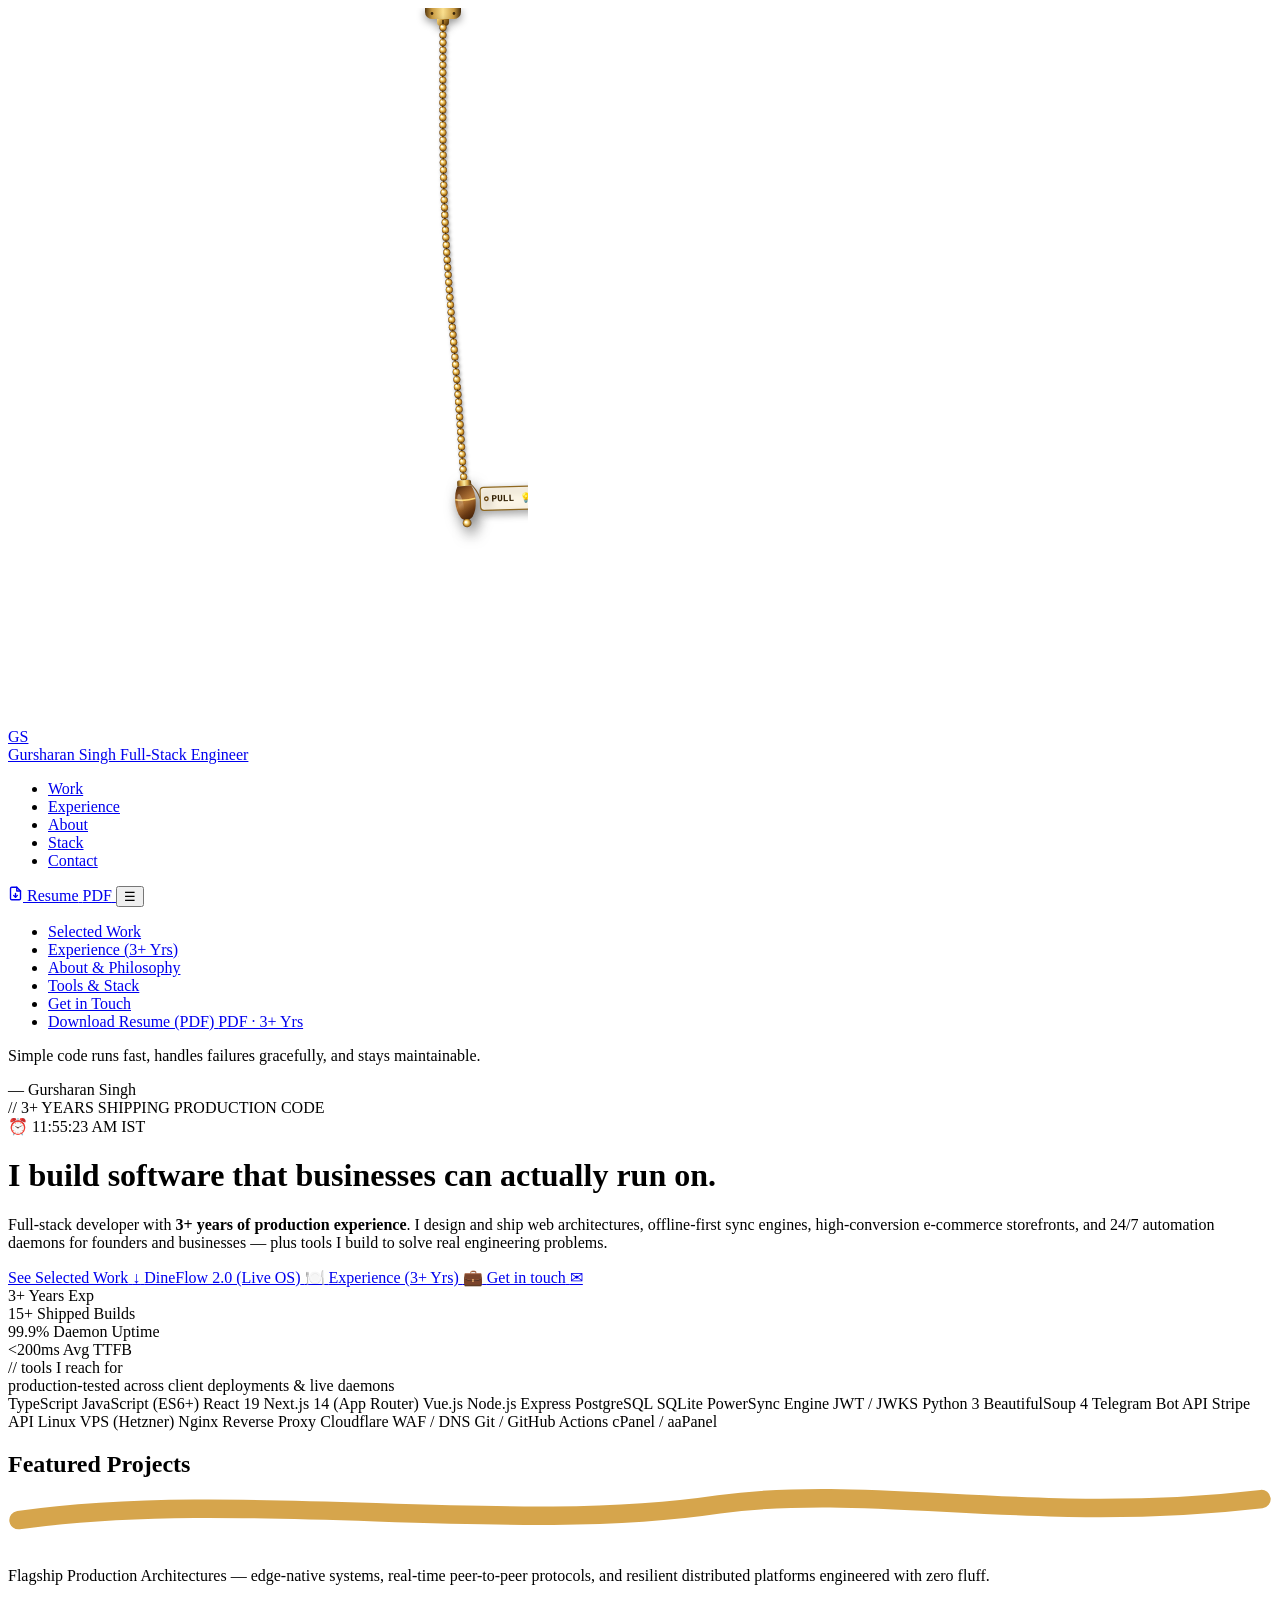
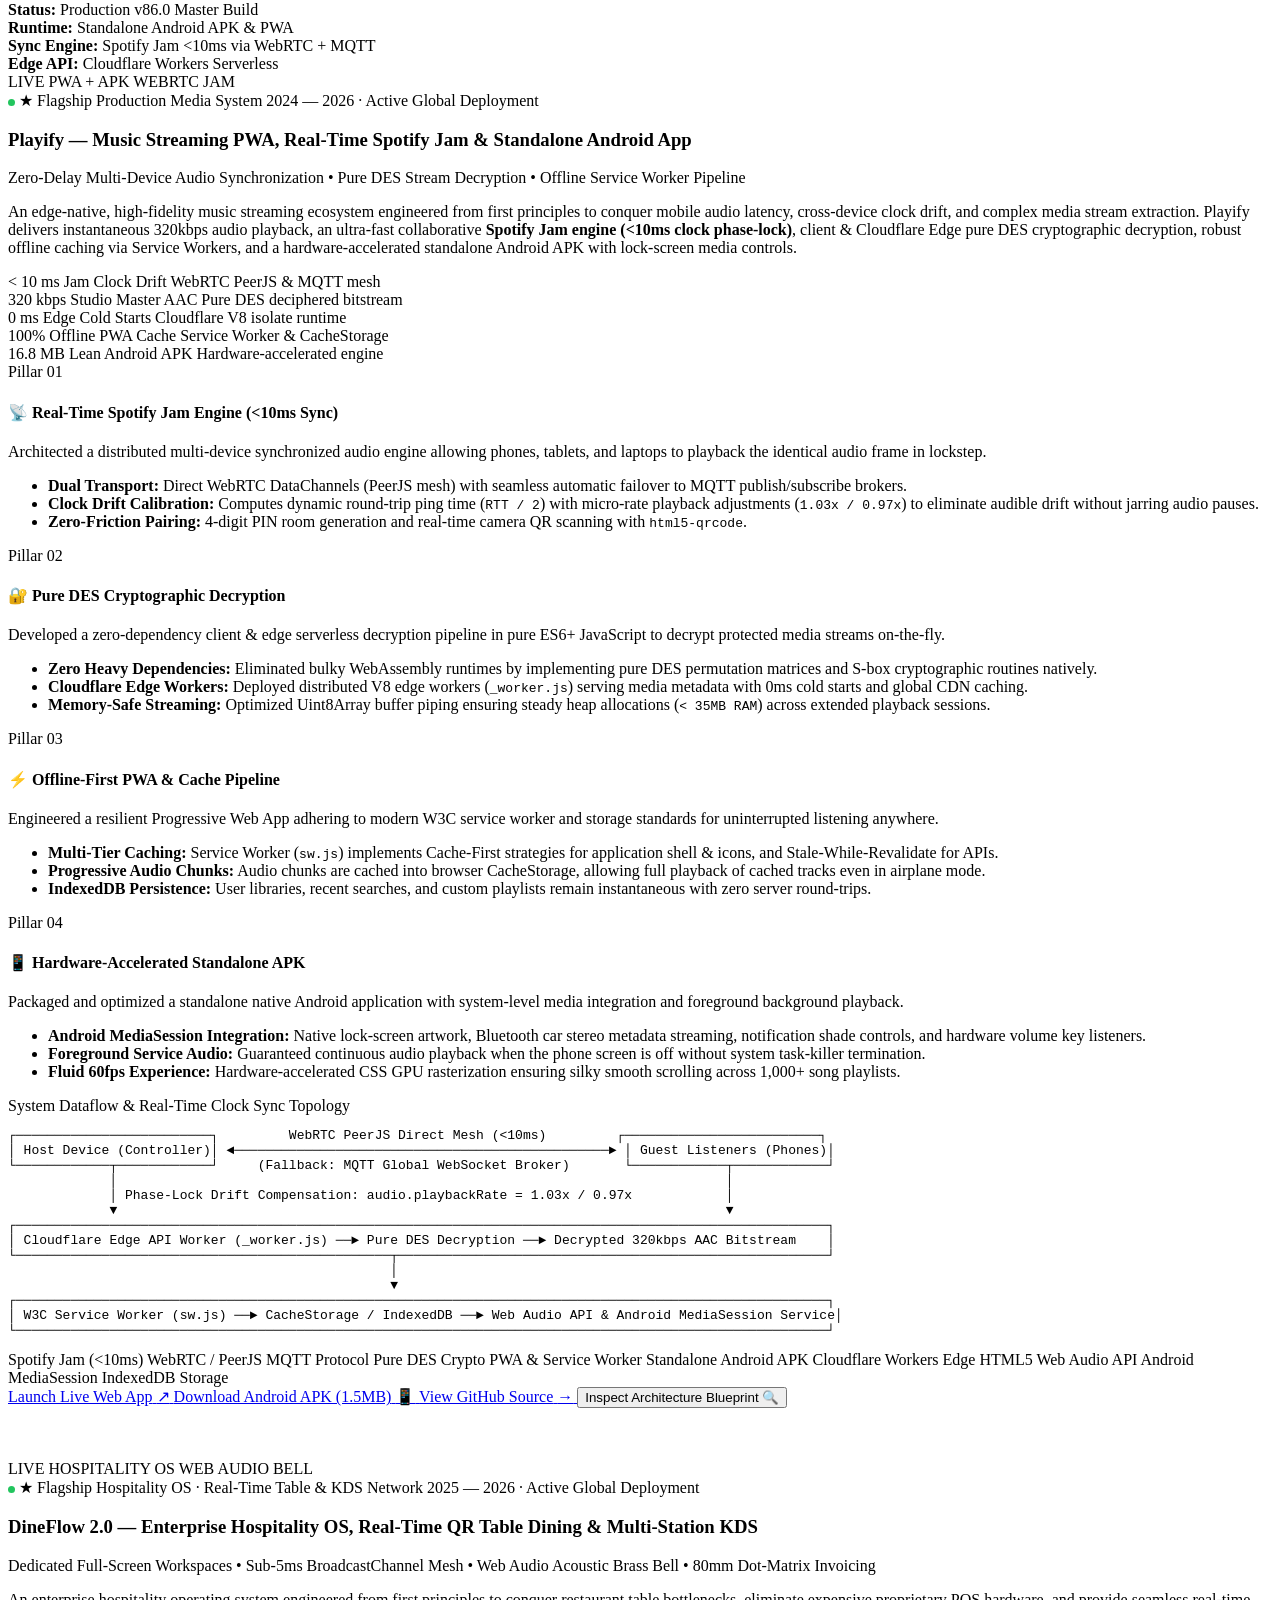
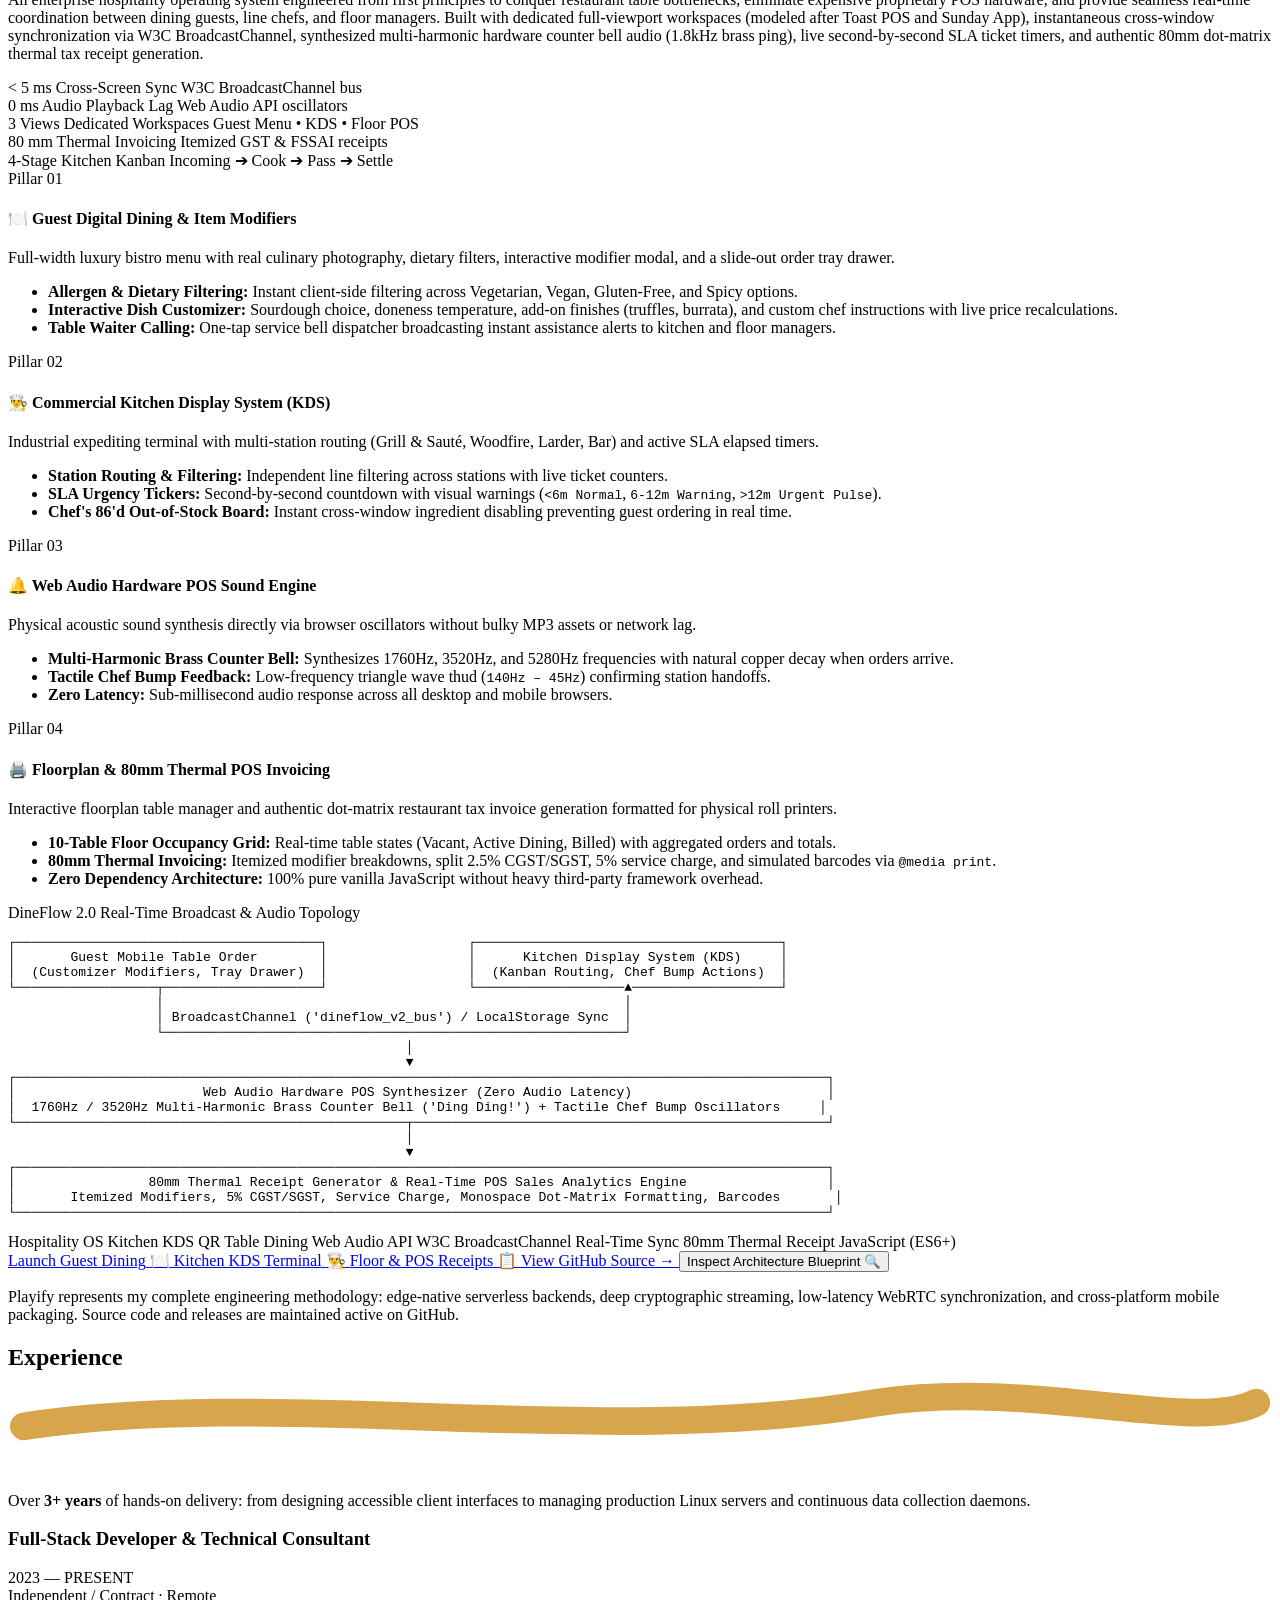
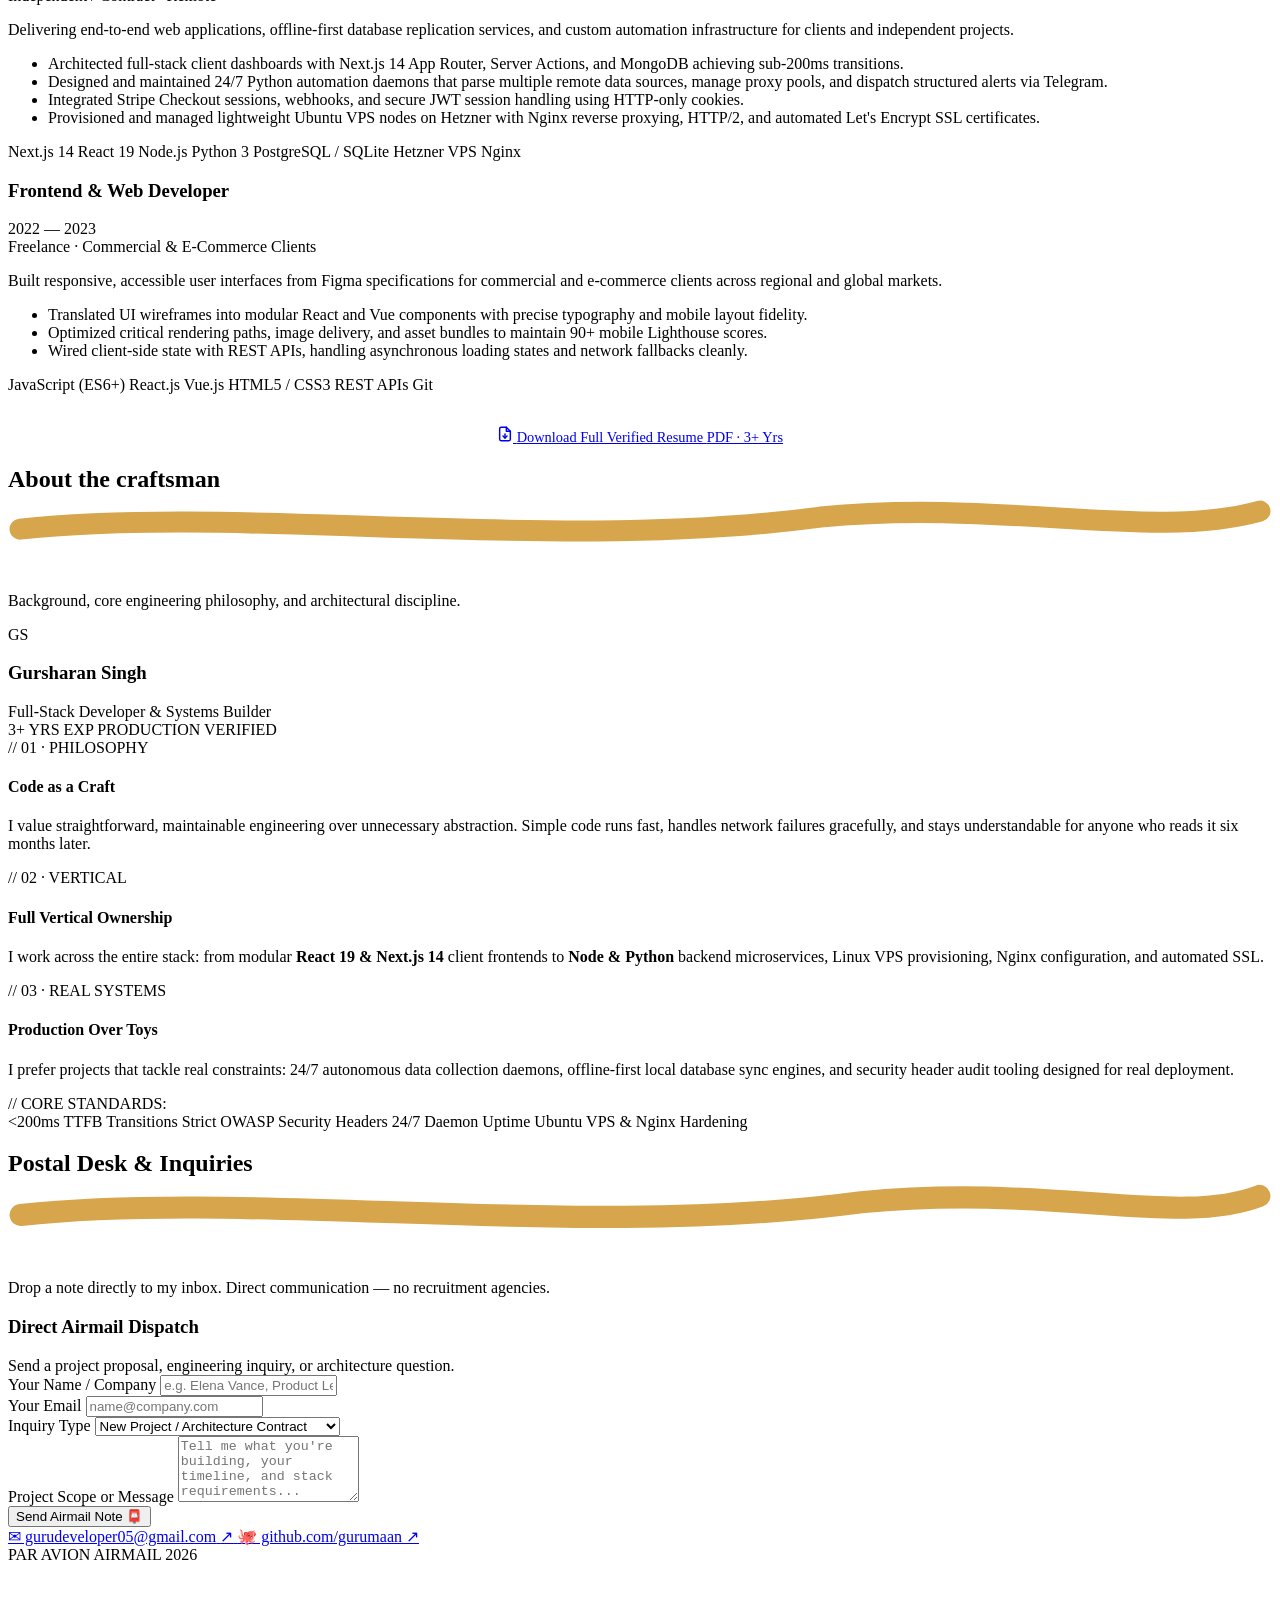
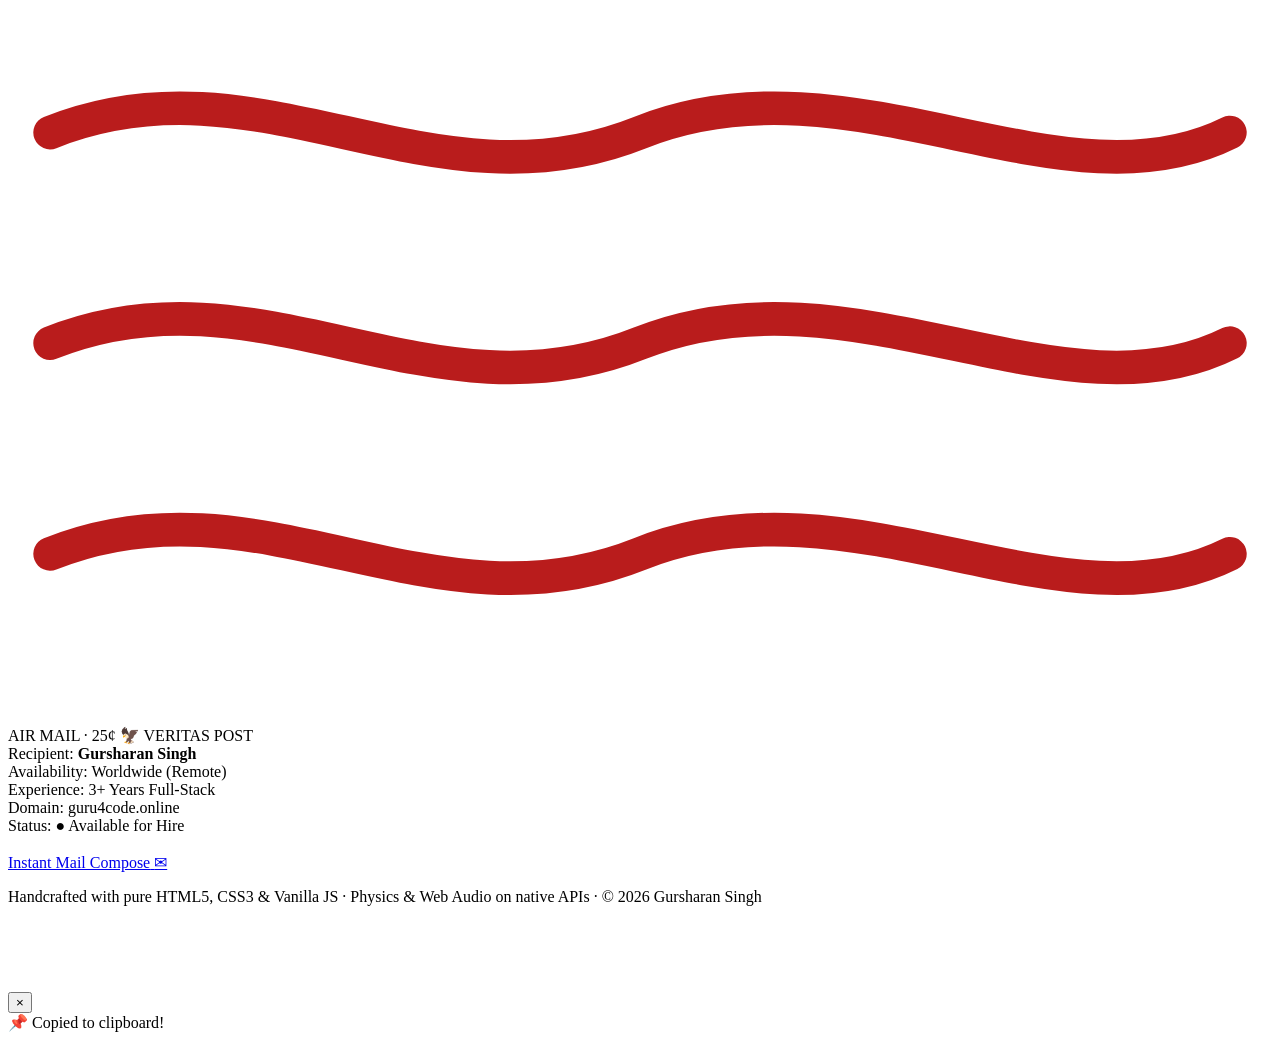
==== commit c929ee23: "chore: remove inspectflow and refine resume with balanced engineering profile" ====
--- a/index.html
+++ b/index.html
@@ -562,43 +562,6 @@
              OTHER PROJECTS ARCHIVED (Preserved for future expansion)
              ========================================================================= -->
         <!--
-        <article class="card" data-category="flagship fullstack">
-          <div class="tape ochre" aria-hidden="true"></div>
-          <span class="rubber-stamp">VERIFIED 2026</span>
-          <div class="card-top-meta">
-            <span class="card-status status-flagship">★ Flagship Tool · Live</span>
-            <span class="card-year">2026</span>
-          </div>
-          <h3>InspectFlow &mdash; Web Architecture &amp; Security Auditor</h3>
-          <p class="card-lead">
-            An interactive web security and architecture audit studio that inspects live OWASP security headers, identifies frontend and infrastructure technology footprints, and simulates responsive multi-device viewports with instant remediation guides.
-          </p>
-          <ul class="card-bullets">
-            <li>Evaluates 6 critical OWASP headers (CSP, HSTS, X-Frame-Options, Permissions-Policy) in real-time with dynamic 0&ndash;100 scoring.</li>
-            <li>Framework remediation drawer with copy-pasteable patches for Next.js, Express (Helmet), and Nginx.</li>
-            <li>Interactive responsive sandbox simulating iPhone 15, iPad Air, and Desktop viewports.</li>
-          </ul>
-          <div class="tag-row">
-            <span class="tag">React 19</span>
-            <span class="tag">TypeScript</span>
-            <span class="tag">Vite</span>
-            <span class="tag">OWASP Security</span>
-            <span class="tag">Multi-Device Sandbox</span>
-            <span class="tag">PDF Export</span>
-          </div>
-          <div class="card-footer-links">
-            <a href="inspectflow/" target="_blank" rel="noreferrer noopener" class="card-link btn-primary-highlight" title="Open live InspectFlow web security auditor">
-              <span>Launch Live Tool</span>
-              <span>↗</span>
-            </a>
-            <a href="https://github.com/gurumaan/inspectflow" target="_blank" rel="noreferrer noopener" class="card-link" title="View InspectFlow source on GitHub">
-              <span>View Code</span>
-              <span>→</span>
-            </a>
-            <button class="card-btn-inspect" data-project="inspectflow" title="Inspect architecture breakdown">Inspect Architecture 🔍</button>
-          </div>
-        </article>
-
         <article class="card" data-category="fullstack">
           <div class="tape teal" aria-hidden="true"></div>
           <span class="rubber-stamp teal">OPEN SOURCE</span>
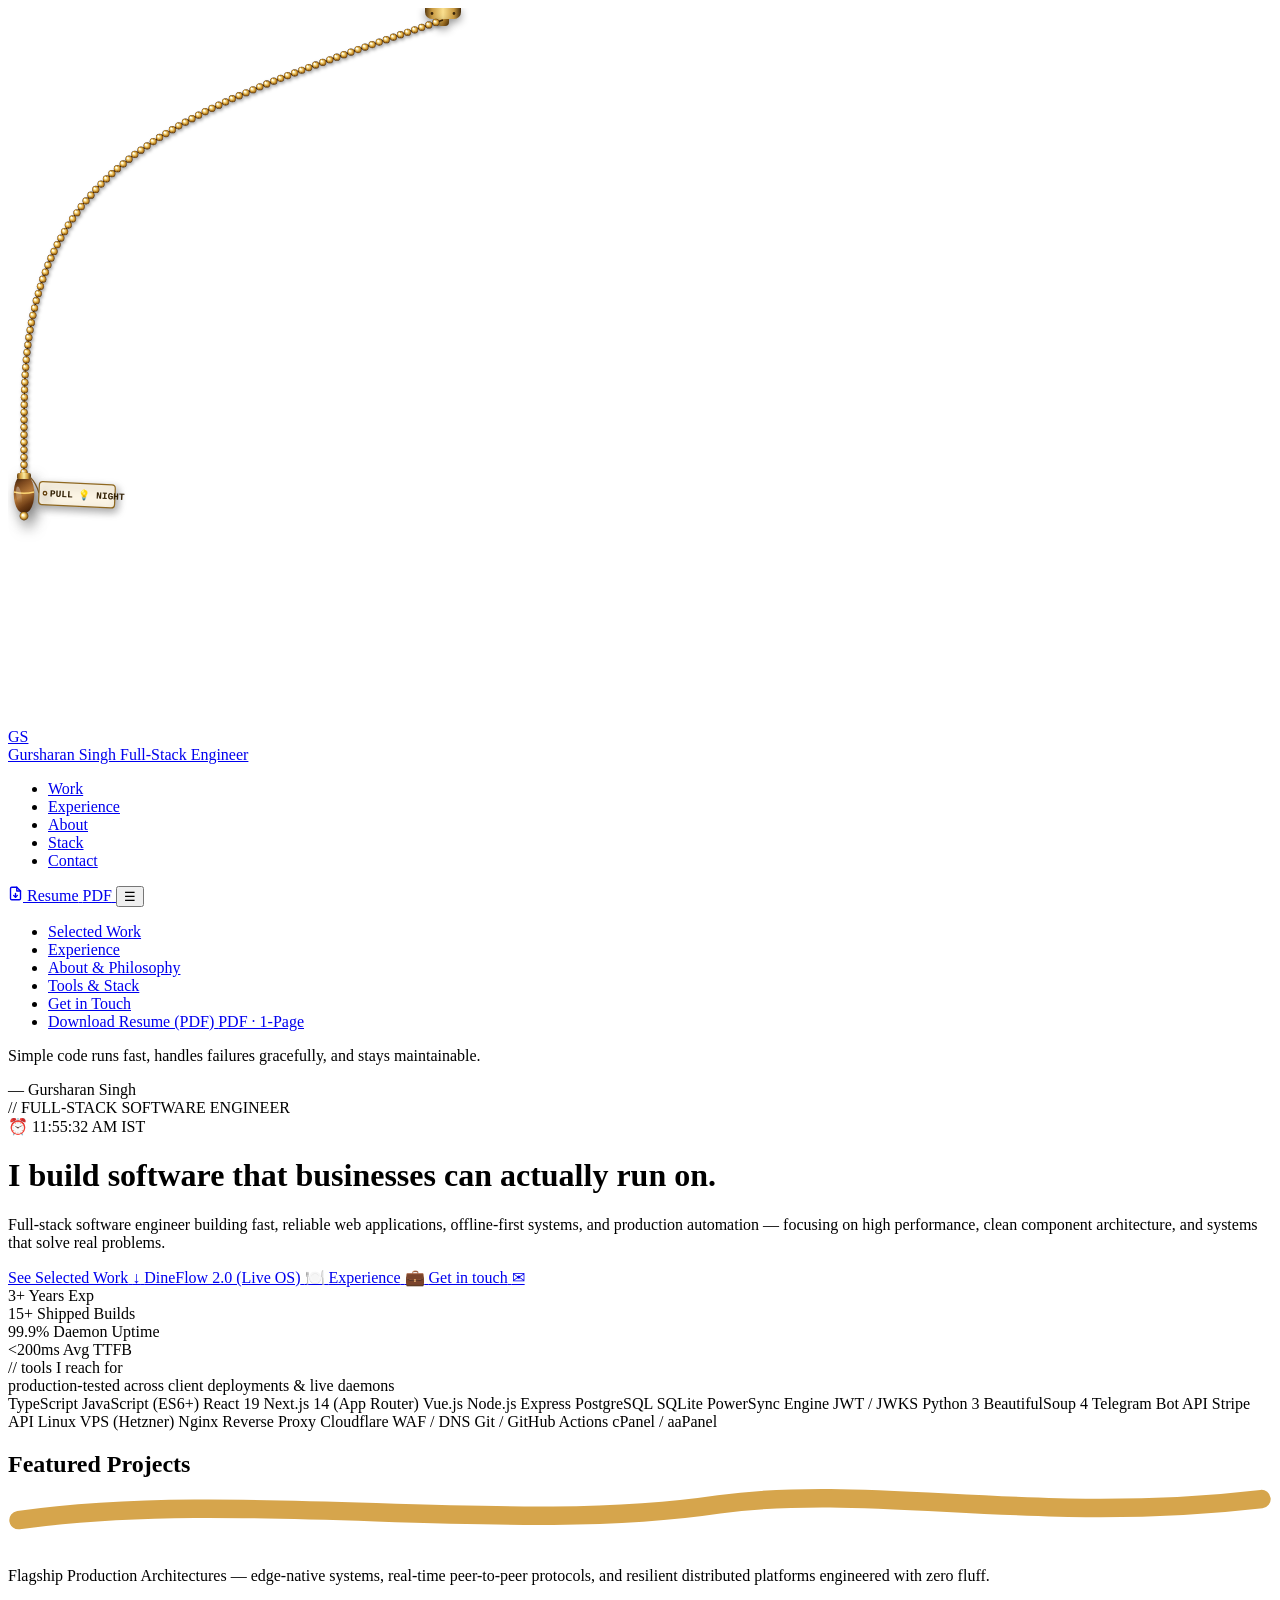
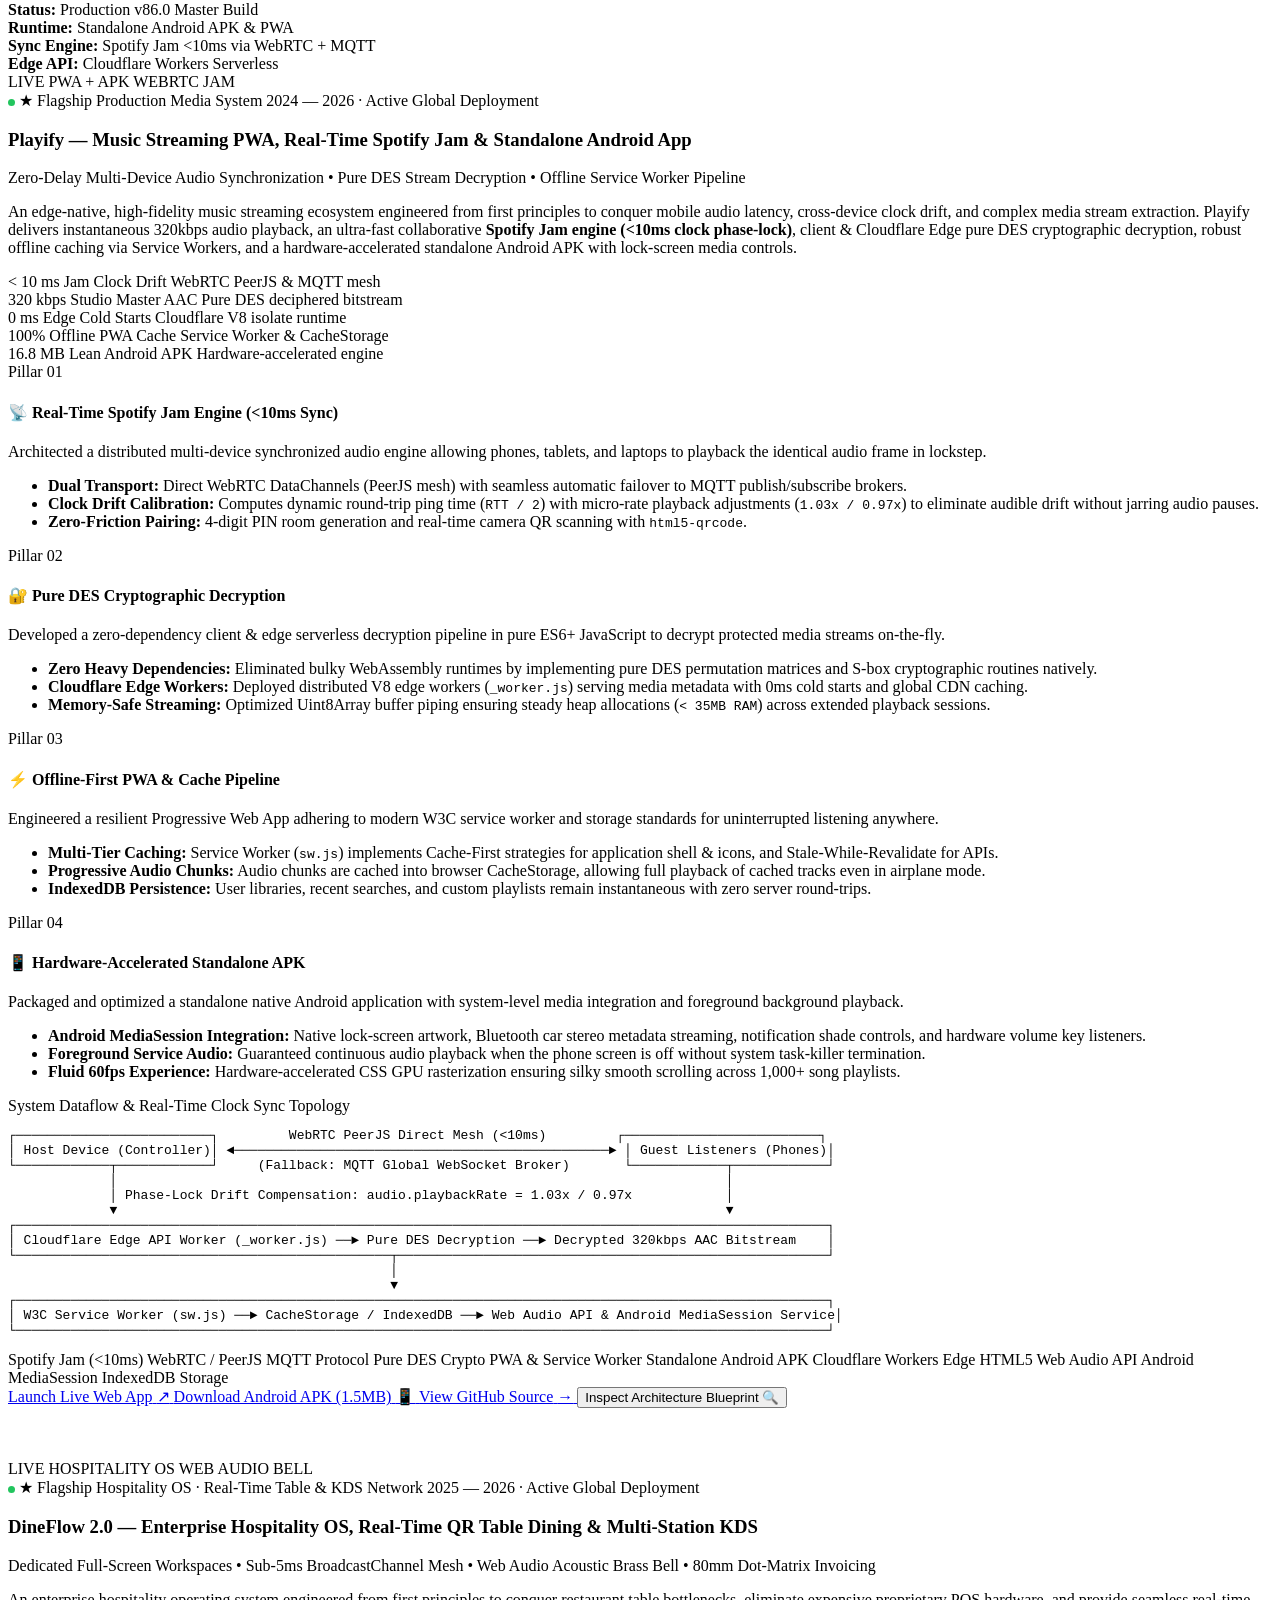
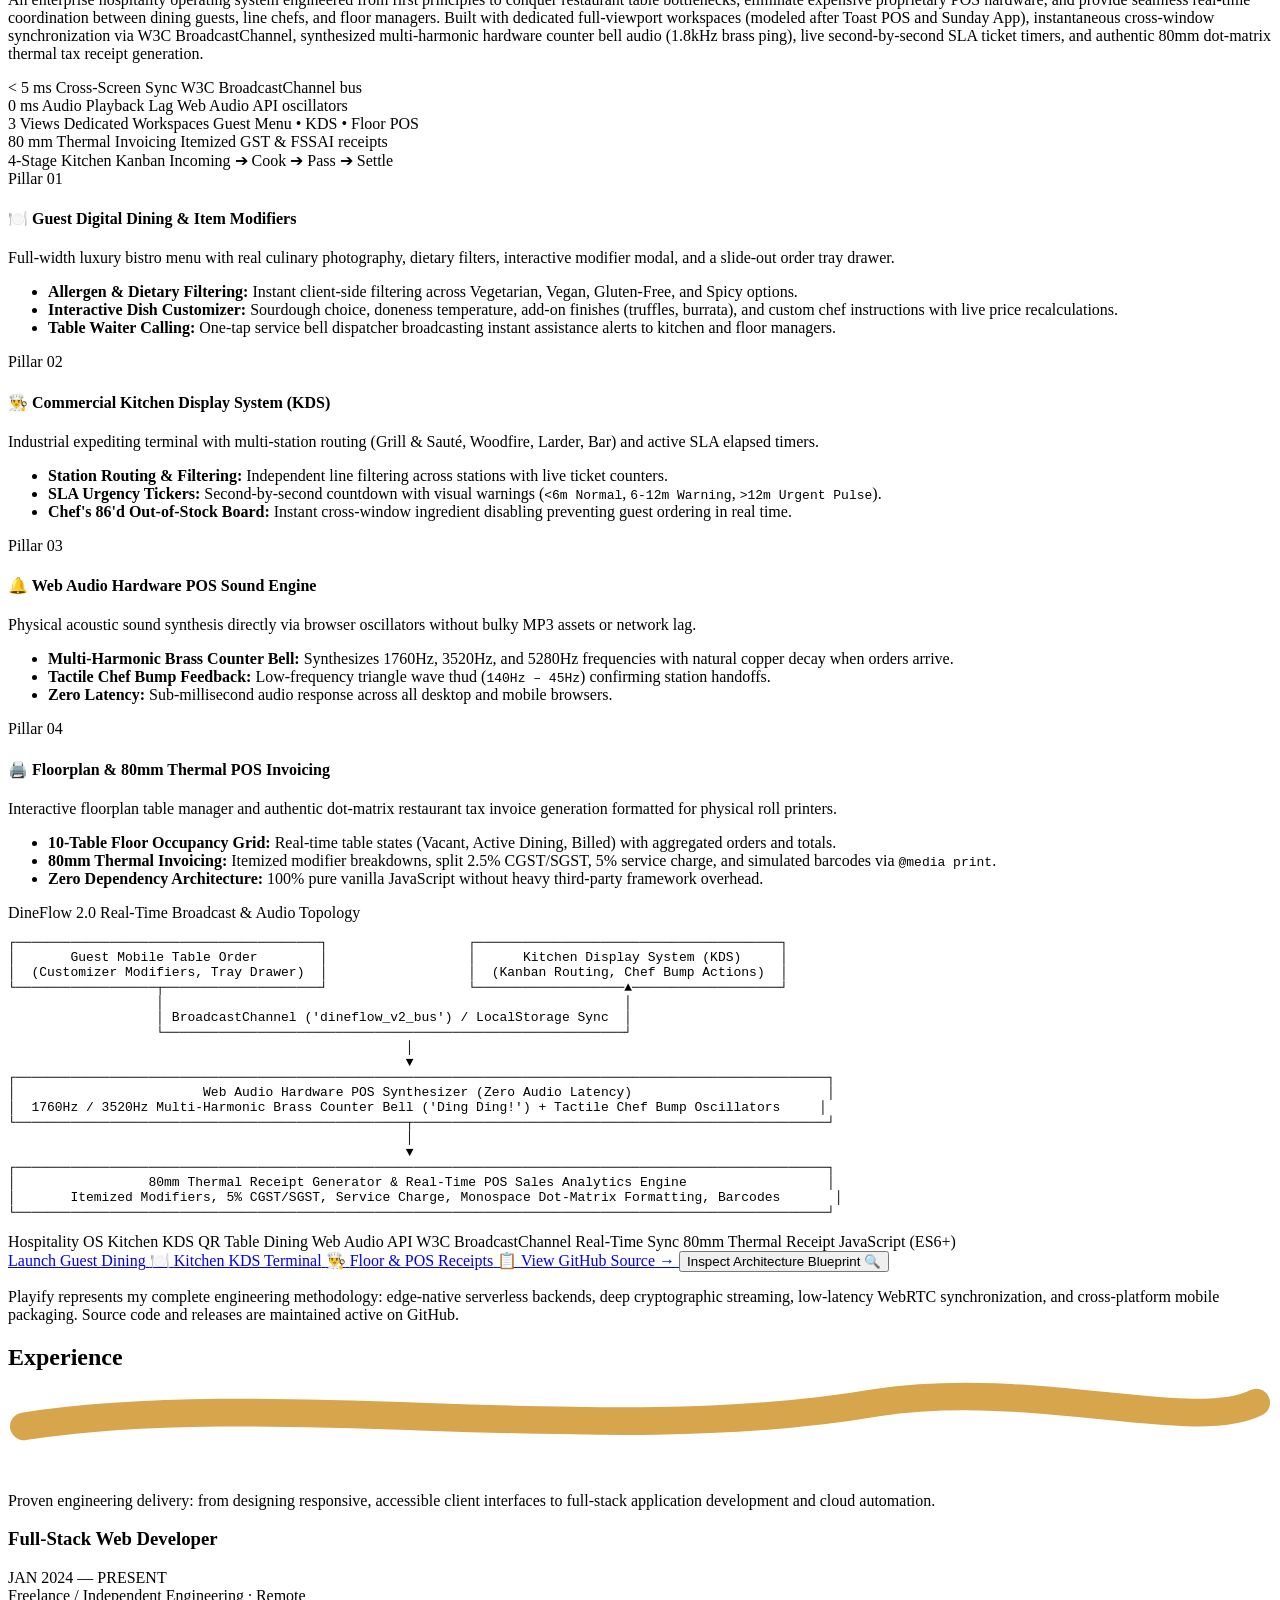
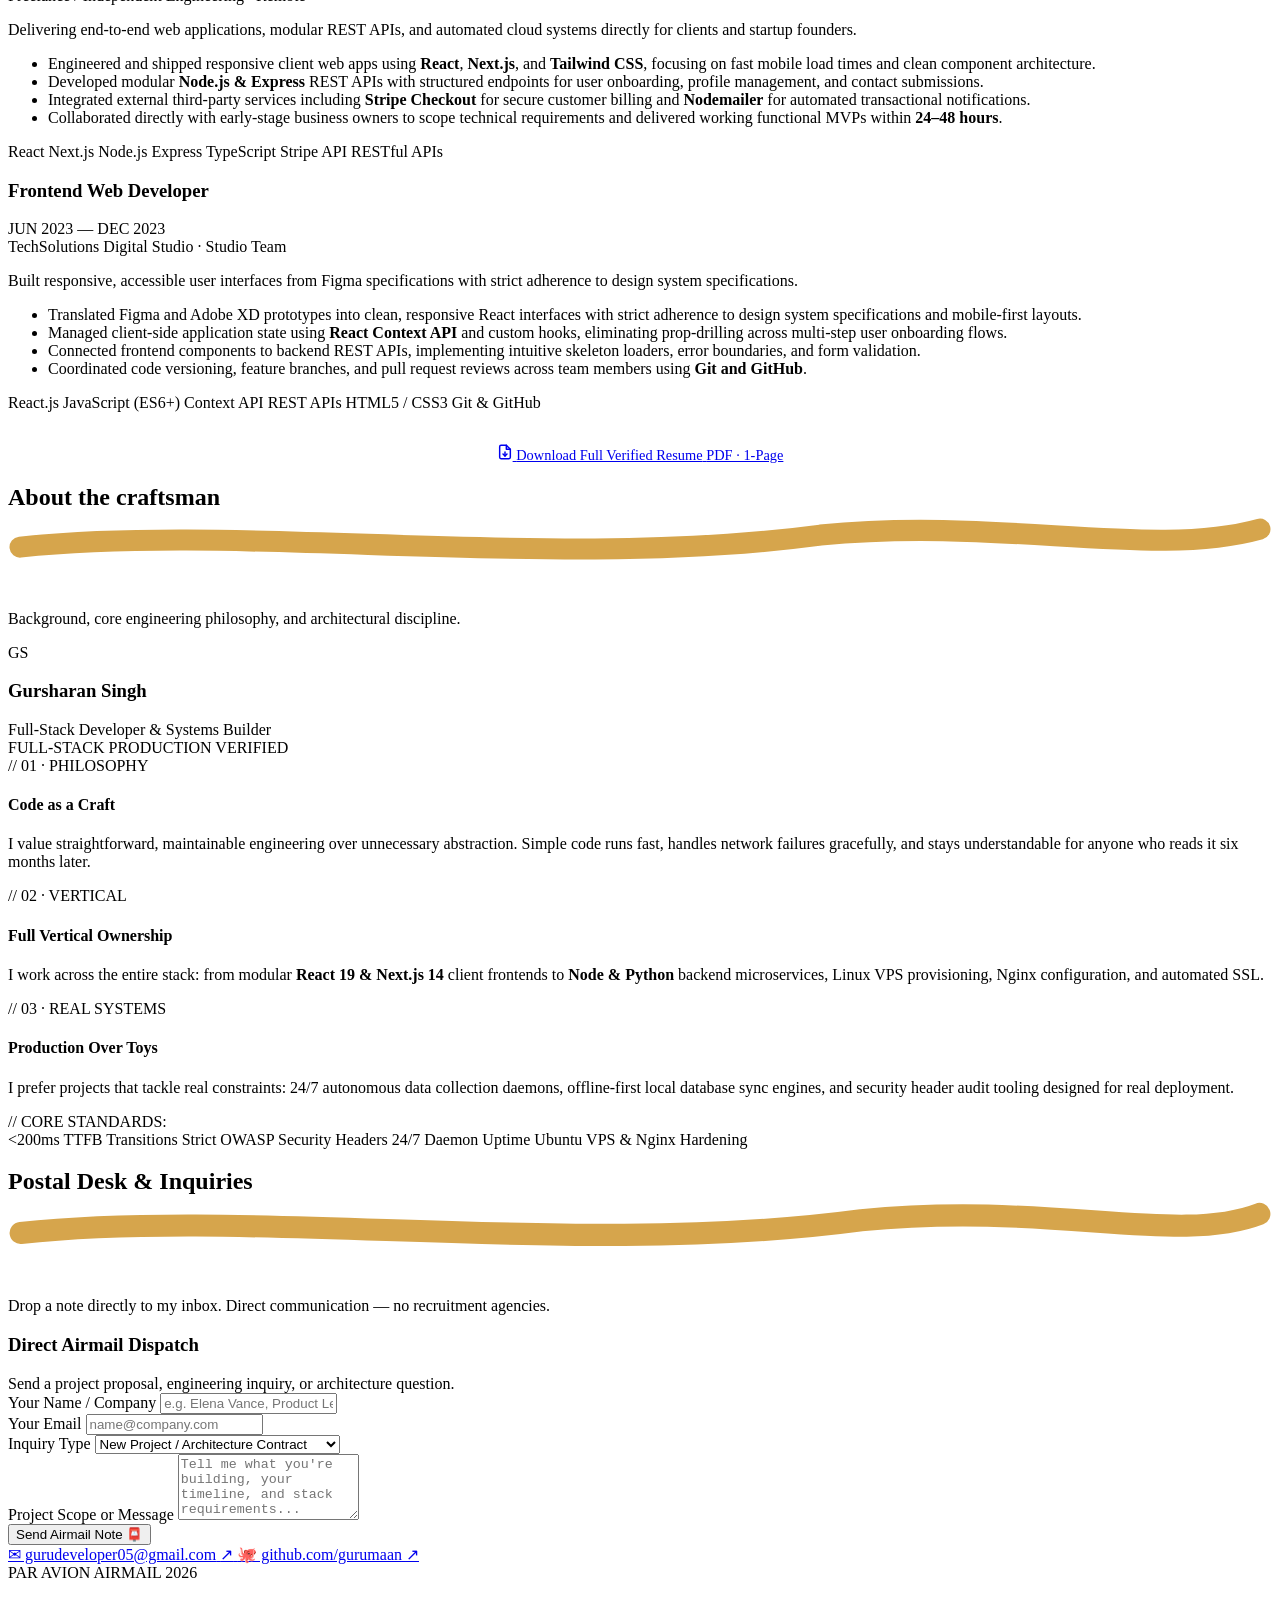
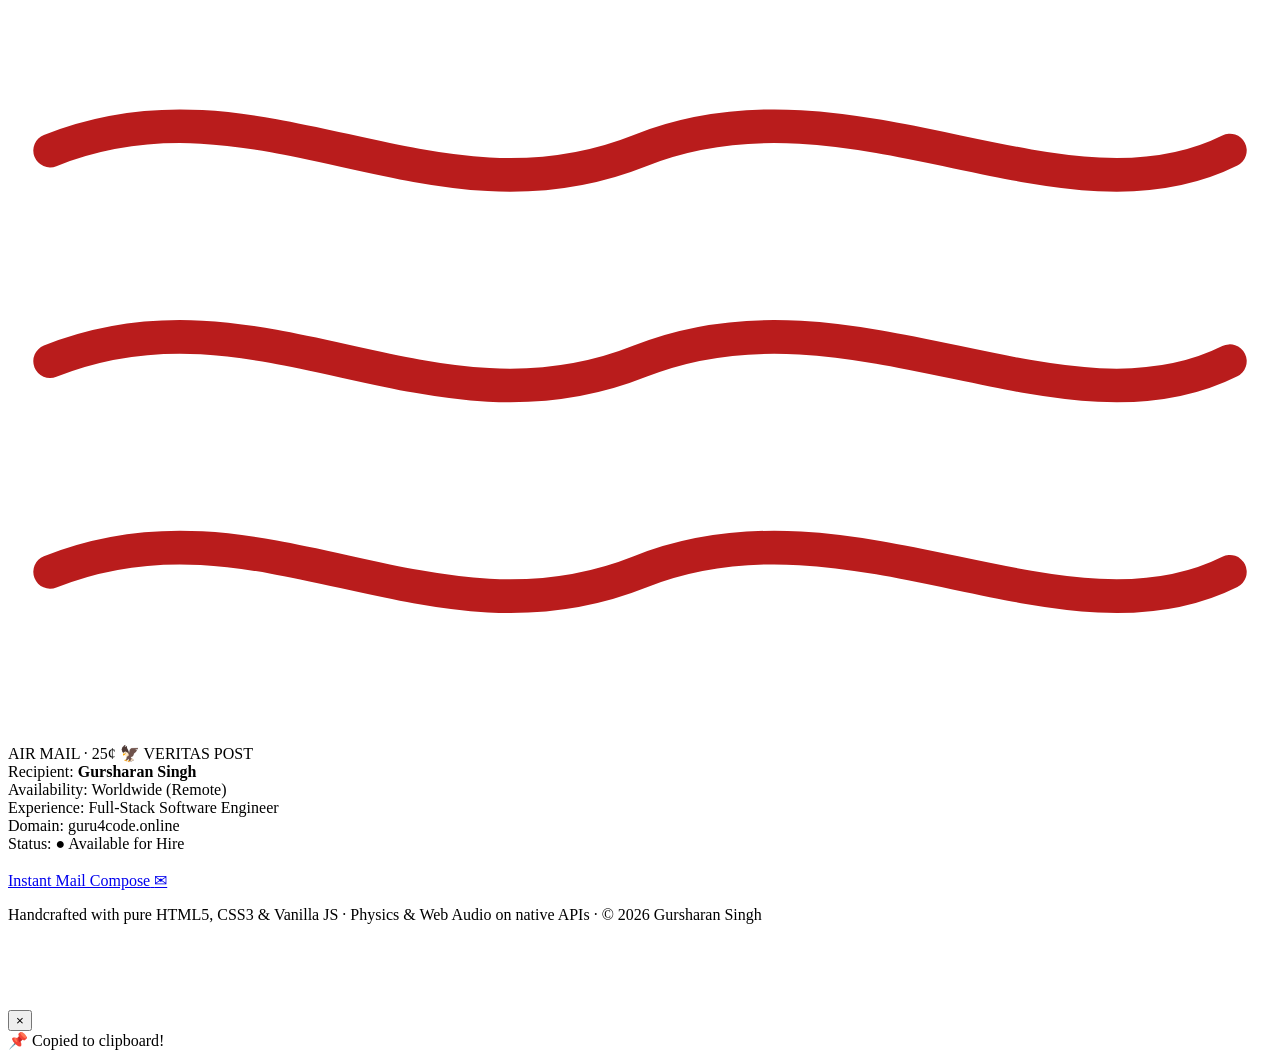
==== commit bbe55839: "docs: align experience timeline and normalize branding with resume" ====
--- a/index.html
+++ b/index.html
@@ -4,12 +4,12 @@
   <meta charset="UTF-8" />
   <meta name="viewport" content="width=device-width, initial-scale=1.0" />
   <title>Gursharan Singh — Full-Stack Developer &amp; Systems Builder</title>
-  <meta name="description" content="Full-stack developer with 3+ years of production experience in TypeScript, React 19, Next.js 14, Node.js, and Python. Building web architectures, offline-first sync engines, and 24/7 automation daemons." />
+  <meta name="description" content="Full-stack software engineer in TypeScript, React 19, Next.js, Node.js, and Python. Building web architectures, offline-first sync engines, and 24/7 automation daemons." />
   <meta name="author" content="Gursharan Singh" />
 
   <!-- OpenGraph / Social Metadata -->
   <meta property="og:title" content="Gursharan Singh — Full-Stack Developer" />
-  <meta property="og:description" content="I build software that businesses can actually run on. Handcrafted developer portfolio with 3+ years experience." />
+  <meta property="og:description" content="I build software that businesses can actually run on. Handcrafted developer portfolio." />
   <meta property="og:type" content="website" />
   <meta property="og:url" content="https://guru4code.online" />
 
@@ -74,14 +74,14 @@
     <div class="mobile-nav-panel" id="mobileNavPanel">
       <ul>
         <li><a href="#work">Selected Work</a></li>
-        <li><a href="#experience">Experience (3+ Yrs)</a></li>
+        <li><a href="#experience">Experience</a></li>
         <li><a href="#about">About &amp; Philosophy</a></li>
         <li><a href="#stack">Tools &amp; Stack</a></li>
         <li><a href="#contact">Get in Touch</a></li>
         <li>
           <a href="Gursharan_Singh_Resume.pdf" target="_blank" class="mobile-resume-link">
             <span>Download Resume (PDF)</span>
-            <span class="resume-badge">PDF · 3+ Yrs</span>
+            <span class="resume-badge">PDF · 1-Page</span>
           </a>
         </li>
       </ul>
@@ -108,7 +108,7 @@
         <div class="coffee-stain" aria-hidden="true"></div>
 
         <div class="hero-meta-row">
-          <span class="eyebrow-note">// 3+ YEARS SHIPPING PRODUCTION CODE</span>
+          <span class="eyebrow-note">// FULL-STACK SOFTWARE ENGINEER</span>
           <div class="desk-clock-badge" id="deskClockBadge" title="Live Indian Standard Time">
             <span>⏰</span>
             <span id="deskClockText">Loading IST...</span>
@@ -118,9 +118,8 @@
         <h1 class="headline">I build software that businesses can actually run on.</h1>
 
         <p class="hero-sub">
-          Full-stack developer with <strong>3+ years of production experience</strong>. I design and ship web architectures,
-          offline-first sync engines, high-conversion e-commerce storefronts, and 24/7 automation daemons for founders and businesses &mdash;
-          plus tools I build to solve real engineering problems.
+          Full-stack software engineer building fast, reliable web applications, offline-first systems, and production automation &mdash;
+          focusing on high performance, clean component architecture, and systems that solve real problems.
         </p>
 
         <div class="hero-actions">
@@ -133,7 +132,7 @@
             <span>🍽️</span>
           </a>
           <a href="#experience" class="btn btn-ghost">
-            <span>Experience (3+ Yrs)</span>
+            <span>Experience</span>
             <span>💼</span>
           </a>
           <a href="#contact" class="btn btn-ghost">
@@ -722,7 +721,7 @@
   </section>
 
   <!-- =========================================================================
-       EXPERIENCE SECTION (PINNED 3+ YEARS TIMELINE)
+       EXPERIENCE SECTION (PINNED TIMELINE)
        ========================================================================= -->
   <section class="section" id="experience">
     <div class="wrap">
@@ -733,7 +732,7 @@
           </svg>
         </h2>
         <p class="section-desc">
-          Over <strong>3+ years</strong> of hands-on delivery: from designing accessible client interfaces to managing production Linux servers and continuous data collection daemons.
+          Proven engineering delivery: from designing responsive, accessible client interfaces to full-stack application development and cloud automation.
         </p>
       </div>
 
@@ -743,27 +742,27 @@
         <article class="timeline-card">
           <span class="pin-corner" aria-hidden="true" title="Click pin"></span>
           <div class="timeline-header">
-            <h3 class="timeline-title">Full-Stack Developer &amp; Technical Consultant</h3>
-            <span class="timeline-period">2023 &mdash; PRESENT</span>
-          </div>
-          <div class="timeline-org">Independent / Contract &middot; Remote</div>
+            <h3 class="timeline-title">Full-Stack Web Developer</h3>
+            <span class="timeline-period">JAN 2024 &mdash; PRESENT</span>
+          </div>
+          <div class="timeline-org">Freelance / Independent Engineering &middot; Remote</div>
           <p class="timeline-desc">
-            Delivering end-to-end web applications, offline-first database replication services, and custom automation infrastructure for clients and independent projects.
+            Delivering end-to-end web applications, modular REST APIs, and automated cloud systems directly for clients and startup founders.
           </p>
           <ul class="timeline-bullets">
-            <li>Architected full-stack client dashboards with Next.js 14 App Router, Server Actions, and MongoDB achieving sub-200ms transitions.</li>
-            <li>Designed and maintained 24/7 Python automation daemons that parse multiple remote data sources, manage proxy pools, and dispatch structured alerts via Telegram.</li>
-            <li>Integrated Stripe Checkout sessions, webhooks, and secure JWT session handling using HTTP-only cookies.</li>
-            <li>Provisioned and managed lightweight Ubuntu VPS nodes on Hetzner with Nginx reverse proxying, HTTP/2, and automated Let's Encrypt SSL certificates.</li>
+            <li>Engineered and shipped responsive client web apps using <strong>React</strong>, <strong>Next.js</strong>, and <strong>Tailwind CSS</strong>, focusing on fast mobile load times and clean component architecture.</li>
+            <li>Developed modular <strong>Node.js &amp; Express</strong> REST APIs with structured endpoints for user onboarding, profile management, and contact submissions.</li>
+            <li>Integrated external third-party services including <strong>Stripe Checkout</strong> for secure customer billing and <strong>Nodemailer</strong> for automated transactional notifications.</li>
+            <li>Collaborated directly with early-stage business owners to scope technical requirements and delivered working functional MVPs within <strong>24&ndash;48 hours</strong>.</li>
           </ul>
           <div class="tag-row">
-            <span class="tag">Next.js 14</span>
-            <span class="tag">React 19</span>
+            <span class="tag">React</span>
+            <span class="tag">Next.js</span>
             <span class="tag">Node.js</span>
-            <span class="tag">Python 3</span>
-            <span class="tag">PostgreSQL / SQLite</span>
-            <span class="tag">Hetzner VPS</span>
-            <span class="tag">Nginx</span>
+            <span class="tag">Express</span>
+            <span class="tag">TypeScript</span>
+            <span class="tag">Stripe API</span>
+            <span class="tag">RESTful APIs</span>
           </div>
         </article>
 
@@ -771,25 +770,26 @@
         <article class="timeline-card">
           <span class="pin-corner" aria-hidden="true" title="Click pin"></span>
           <div class="timeline-header">
-            <h3 class="timeline-title">Frontend &amp; Web Developer</h3>
-            <span class="timeline-period">2022 &mdash; 2023</span>
-          </div>
-          <div class="timeline-org">Freelance &middot; Commercial &amp; E-Commerce Clients</div>
+            <h3 class="timeline-title">Frontend Web Developer</h3>
+            <span class="timeline-period">JUN 2023 &mdash; DEC 2023</span>
+          </div>
+          <div class="timeline-org">TechSolutions Digital Studio &middot; Studio Team</div>
           <p class="timeline-desc">
-            Built responsive, accessible user interfaces from Figma specifications for commercial and e-commerce clients across regional and global markets.
+            Built responsive, accessible user interfaces from Figma specifications with strict adherence to design system specifications.
           </p>
           <ul class="timeline-bullets">
-            <li>Translated UI wireframes into modular React and Vue components with precise typography and mobile layout fidelity.</li>
-            <li>Optimized critical rendering paths, image delivery, and asset bundles to maintain 90+ mobile Lighthouse scores.</li>
-            <li>Wired client-side state with REST APIs, handling asynchronous loading states and network fallbacks cleanly.</li>
+            <li>Translated Figma and Adobe XD prototypes into clean, responsive React interfaces with strict adherence to design system specifications and mobile-first layouts.</li>
+            <li>Managed client-side application state using <strong>React Context API</strong> and custom hooks, eliminating prop-drilling across multi-step user onboarding flows.</li>
+            <li>Connected frontend components to backend REST APIs, implementing intuitive skeleton loaders, error boundaries, and form validation.</li>
+            <li>Coordinated code versioning, feature branches, and pull request reviews across team members using <strong>Git and GitHub</strong>.</li>
           </ul>
           <div class="tag-row">
+            <span class="tag">React.js</span>
             <span class="tag">JavaScript (ES6+)</span>
-            <span class="tag">React.js</span>
-            <span class="tag">Vue.js</span>
+            <span class="tag">Context API</span>
+            <span class="tag">REST APIs</span>
             <span class="tag">HTML5 / CSS3</span>
-            <span class="tag">REST APIs</span>
-            <span class="tag">Git</span>
+            <span class="tag">Git &amp; GitHub</span>
           </div>
         </article>
 
@@ -803,7 +803,7 @@
               <polyline points="9 15 12 18 15 15"></polyline>
             </svg>
             <span class="resume-text">Download Full Verified Resume</span>
-            <span class="resume-badge">PDF · 3+ Yrs</span>
+            <span class="resume-badge">PDF · 1-Page</span>
           </a>
         </div>
 
@@ -845,7 +845,7 @@
             </div>
           </div>
           <div class="dossier-stamp">
-            <span>3+ YRS EXP</span>
+            <span>FULL-STACK</span>
             <span class="stamp-dot"></span>
             <span>PRODUCTION VERIFIED</span>
           </div>
@@ -1009,7 +1009,7 @@
             </div>
             <div class="postcard-line">
               <span class="line-label">Experience:</span>
-              <span class="line-val">3+ Years Full-Stack</span>
+              <span class="line-val">Full-Stack Software Engineer</span>
             </div>
             <div class="postcard-line">
               <span class="line-label">Domain:</span>
